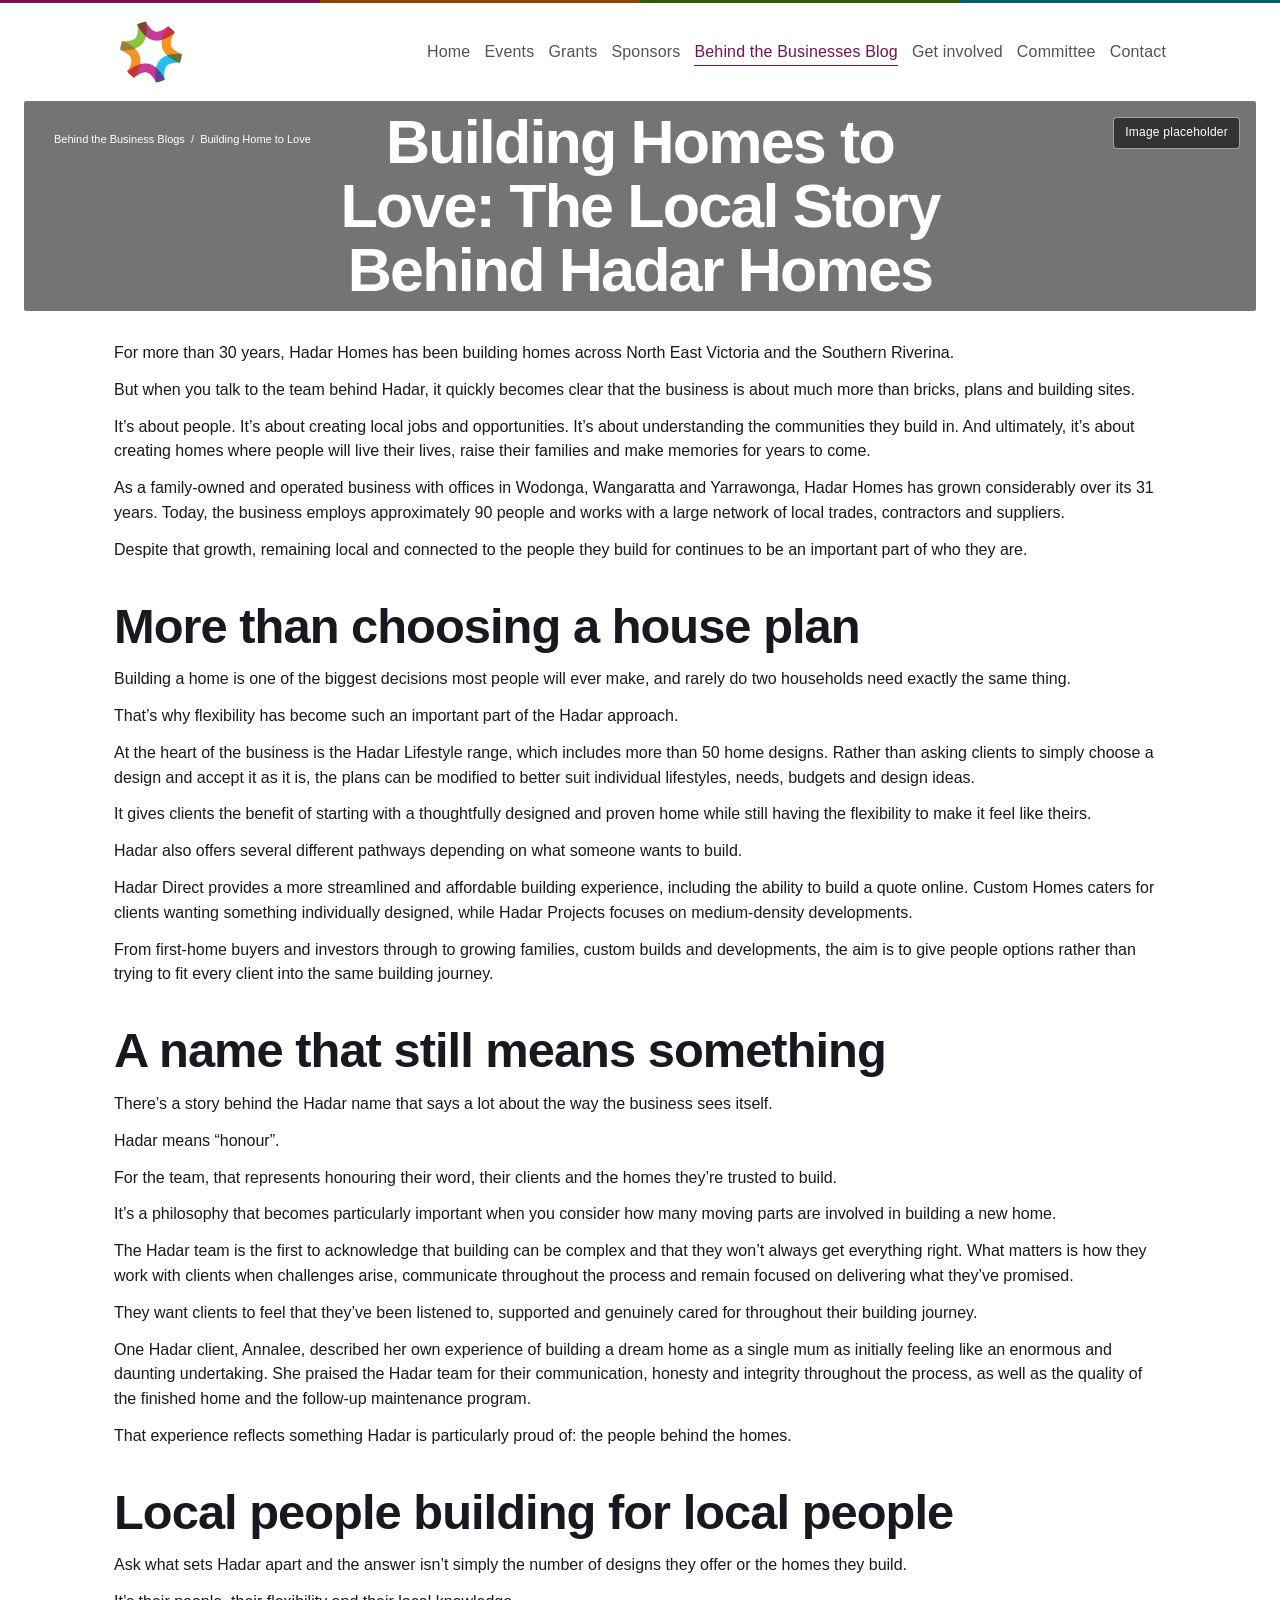
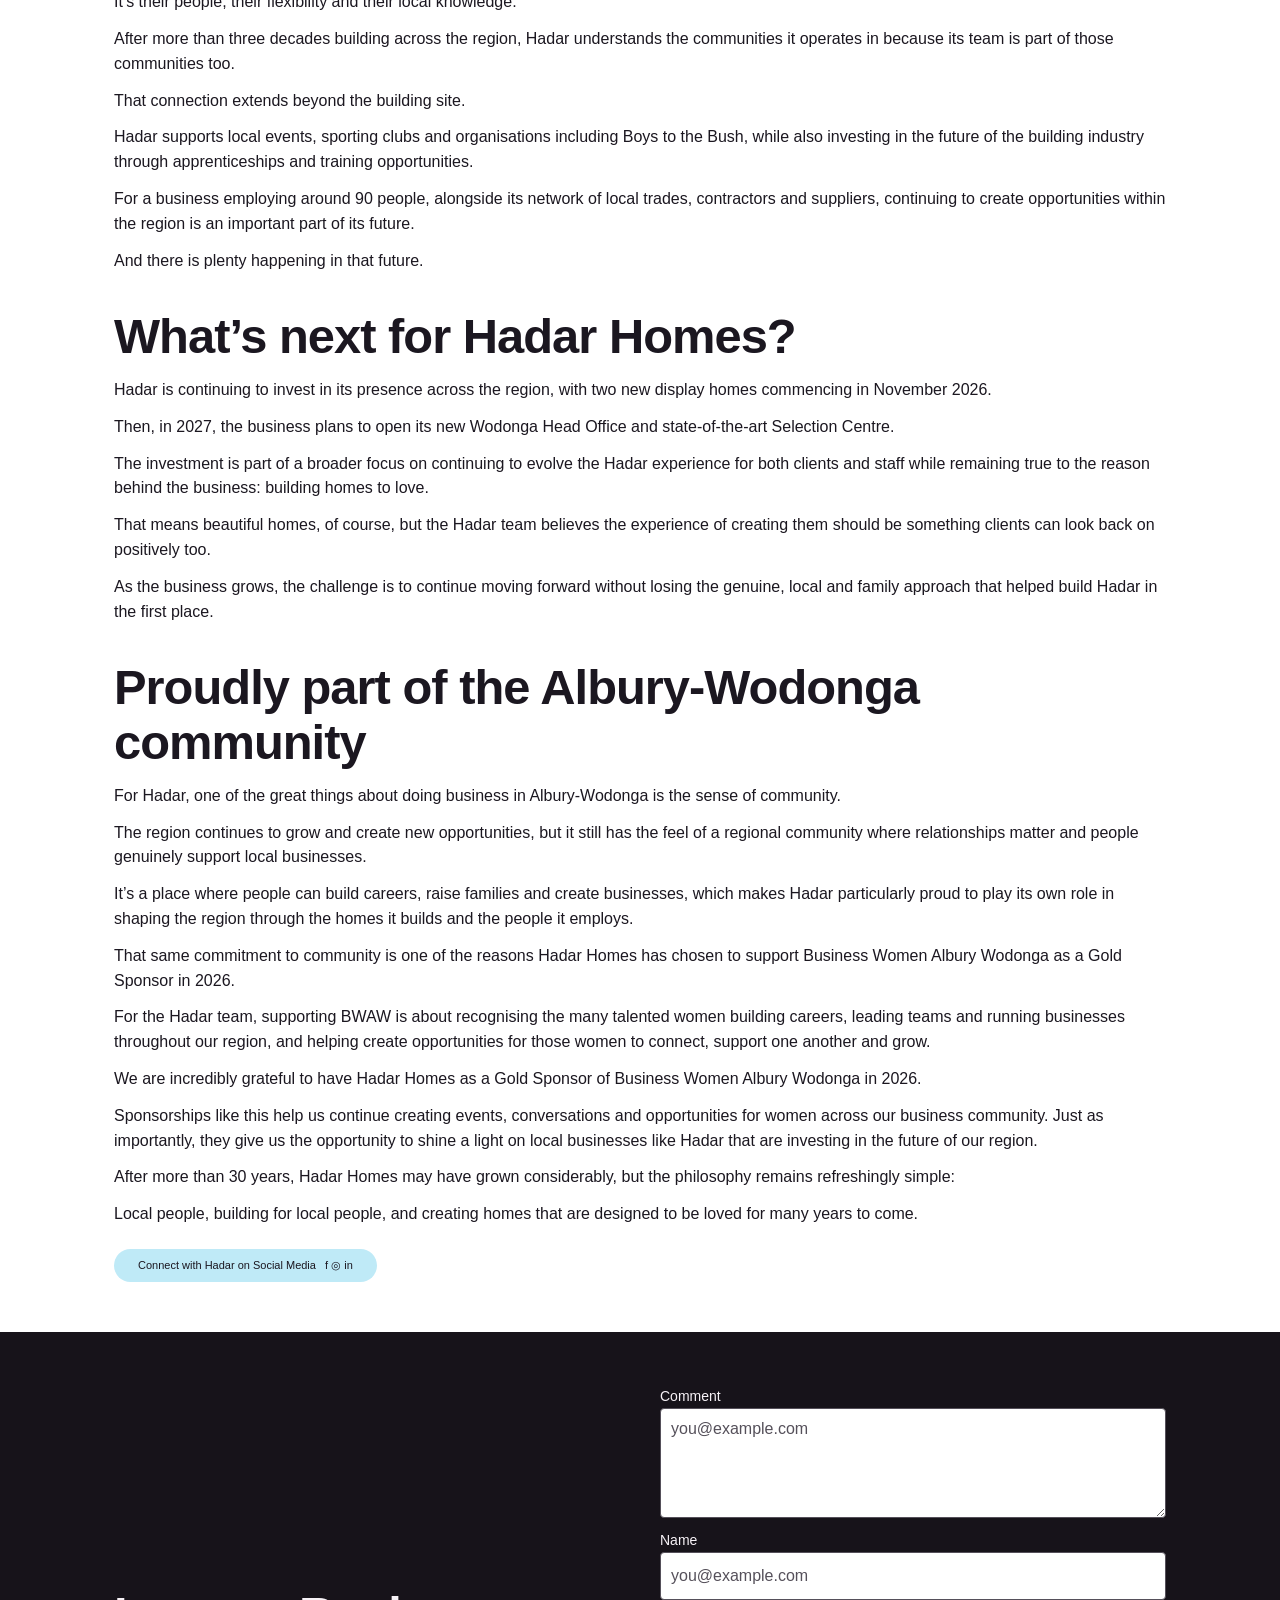
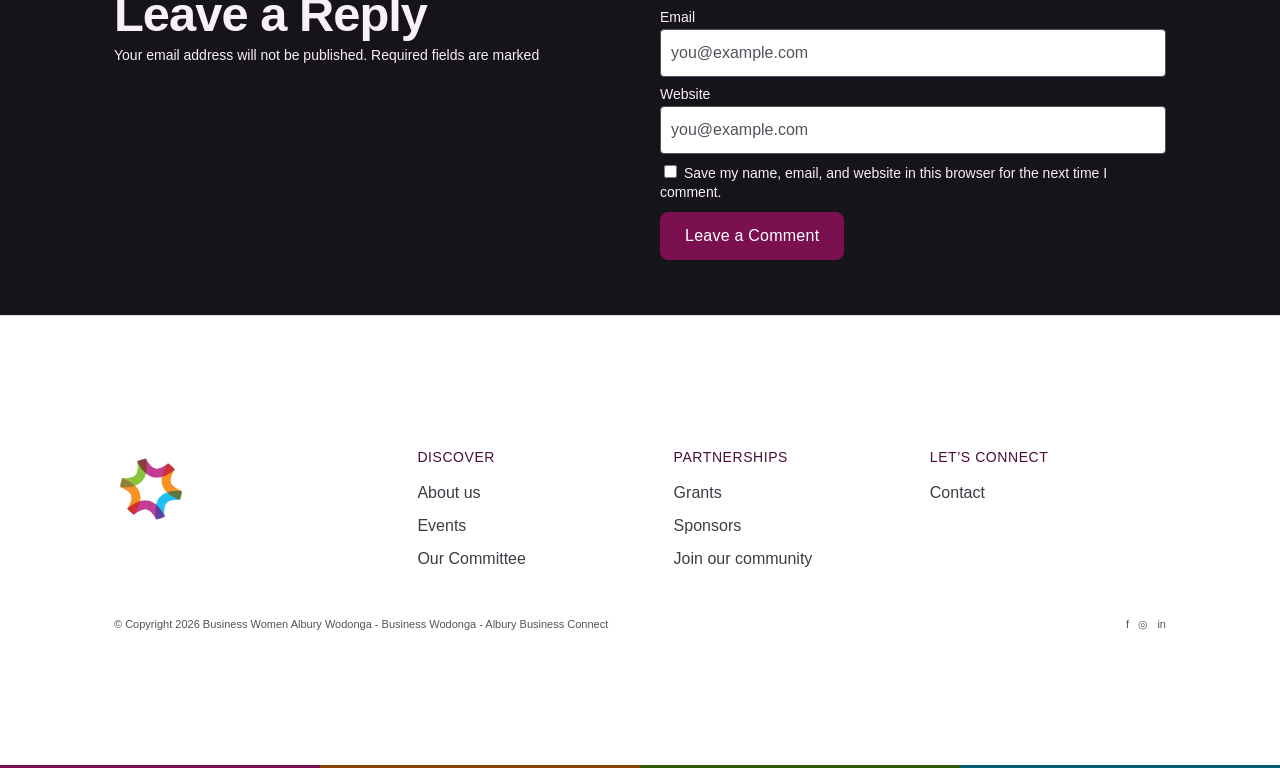
==== blog-post.html @ 41d97a85 "Add files via upload" ====
<!doctype html>
<html lang="en">
  <head>
    <meta charset="utf-8" />
    <meta name="viewport" content="width=device-width, initial-scale=1, viewport-fit=cover" />
    <title>Building Homes to Love: The Local Story Behind Hadar Homes | Business Women Albury Wodonga</title>
    <link rel="icon" href="assets/bwaw-logo.png" />
    <link rel="preconnect" href="https://fonts.googleapis.com" />
    <link rel="stylesheet" href="css/styles.css" />
    <link rel="stylesheet" href="css/pages/blog-post.css" />
    <script src="js/animations.js" defer></script>
    <script src="js/site.js" defer></script>
  </head>
  <body>
    <div class="bar"></div>
    <header>
      <div class="nv">
        <a href="index.html" class="lg"
          ><img
            id="header-logo"
            class="site-logo"
            src="assets/bwaw-logo.png"
            alt="Business Women Albury Wodonga" /></a
        ><button id="bg" aria-label="Menu" aria-expanded="false">☰</button>
        <nav id="nav" aria-label="Main navigation">
          <div class="nav-item">
            <a class="nav-top" href="index.html" data-route="/">Home</a>
            <div class="nav-menu" aria-label="Home sections">
              <a class="nav-submenu" href="index.html#story">Our story</a
              ><a class="nav-submenu" href="index.html#our-purpose">Our purpose</a
              ><a class="nav-submenu" href="index.html#community-partners">Community partners</a
              ><a class="nav-submenu" href="index.html#upcoming-events">Upcoming events</a>
            </div>
          </div>
          <div class="nav-item">
            <a class="nav-top" href="events.html" data-route="/events">Events</a>
            <div class="nav-menu" aria-label="Events sections">
              <a class="nav-submenu" href="events.html#event-feature">Featured event</a
              ><a class="nav-submenu" href="events.html#upcoming-events">Upcoming events</a
              ><a class="nav-submenu" href="events.html#past-events">Past events</a>
            </div>
          </div>
          <div class="nav-item">
            <a class="nav-top" href="grants.html" data-route="/grants">Grants</a>
            <div class="nav-menu" aria-label="Grants sections">
              <a class="nav-submenu" href="grants.html#grant-overview">Grant overview</a
              ><a class="nav-submenu" href="grants.html#gw">2025 grant winners</a
              ><a class="nav-submenu" href="grants.html#gf">Grant finalists</a>
            </div>
          </div>
          <div class="nav-item">
            <a class="nav-top" href="sponsors.html" data-route="/sponsors">Sponsors</a>
            <div class="nav-menu" aria-label="Sponsors sections">
              <a class="nav-submenu" href="sponsors.html#stack">Why become a sponsor</a
              ><a class="nav-submenu" href="sponsors.html#sq">Sponsors 2026</a>
            </div>
          </div>
          <div class="nav-item">
            <a class="nav-top on" href="blog.html" data-route="/blog">Behind the Businesses Blog</a>
            <div class="nav-menu" aria-label="Behind the Businesses Blog sections">
              <a class="nav-submenu" href="blog.html#blog-featured">Featured story</a
              ><a class="nav-submenu" href="blog.html#blog-stories">Explore the stories</a>
            </div>
          </div>
          <div class="nav-item">
            <a class="nav-top" href="get-involved.html" data-route="/involved">Get involved</a>
            <div class="nav-menu" aria-label="Get involved sections">
              <a class="nav-submenu" href="get-involved.html#membership-information">Membership information</a
              ><a class="nav-submenu" href="get-involved.html#join-interest">Join the community</a
              ><a class="nav-submenu" href="get-involved.html#chamber-benefits">Chamber benefits</a>
            </div>
          </div>
          <div class="nav-item">
            <a class="nav-top" href="committee.html" data-route="/committee">Committee</a>
            <div class="nav-menu" aria-label="Committee sections">
              <a class="nav-submenu" href="committee.html#cm">Committee members</a
              ><a class="nav-submenu" href="committee.html#join-committee">Join the committee</a>
            </div>
          </div>
          <div class="nav-item">
            <a class="nav-top" href="contact.html" data-route="/contact">Contact</a>
            <div class="nav-menu" aria-label="Contact sections">
              <a class="nav-submenu" href="contact.html#contact-join">Get in touch</a
              ><a class="nav-submenu" href="contact.html#contact-newsletter">Newsletter</a
              ><a class="nav-submenu" href="contact.html#contact-directory">Contact cards</a>
            </div>
          </div>
        </nav>
      </div>
    </header>
    <main id="m">
      <div class="hero post-hero">
        <div class="post-breadcrumb">
          <a href="blog.html">Behind the Business Blogs</a> &nbsp;/&nbsp; Building Home to Love
        </div>
        <h1 class="post-title">Building Homes to Love: The Local Story Behind Hadar Homes</h1>
      </div>
      <div class="w post post-body">
        <div class="r">
          <p>
            For more than 30 years, Hadar Homes has been building homes across North East Victoria and the
            Southern Riverina.
          </p>
          <p>
            But when you talk to the team behind Hadar, it quickly becomes clear that the business is about
            much more than bricks, plans and building sites.
          </p>
          <p>
            It’s about people. It’s about creating local jobs and opportunities. It’s about understanding the
            communities they build in. And ultimately, it’s about creating homes where people will live their
            lives, raise their families and make memories for years to come.
          </p>
          <p>
            As a family-owned and operated business with offices in Wodonga, Wangaratta and Yarrawonga, Hadar
            Homes has grown considerably over its 31 years. Today, the business employs approximately 90
            people and works with a large network of local trades, contractors and suppliers.
          </p>
          <p>
            Despite that growth, remaining local and connected to the people they build for continues to be an
            important part of who they are.
          </p>
        </div>
        <div class="r">
          <h2>More than choosing a house plan</h2>
          <p>
            Building a home is one of the biggest decisions most people will ever make, and rarely do two
            households need exactly the same thing.
          </p>
          <p>That’s why flexibility has become such an important part of the Hadar approach.</p>
          <p>
            At the heart of the business is the Hadar Lifestyle range, which includes more than 50 home
            designs. Rather than asking clients to simply choose a design and accept it as it is, the plans
            can be modified to better suit individual lifestyles, needs, budgets and design ideas.
          </p>
          <p>
            It gives clients the benefit of starting with a thoughtfully designed and proven home while still
            having the flexibility to make it feel like theirs.
          </p>
          <p>Hadar also offers several different pathways depending on what someone wants to build.</p>
          <p>
            Hadar Direct provides a more streamlined and affordable building experience, including the ability
            to build a quote online. Custom Homes caters for clients wanting something individually designed,
            while Hadar Projects focuses on medium-density developments.
          </p>
          <p>
            From first-home buyers and investors through to growing families, custom builds and developments,
            the aim is to give people options rather than trying to fit every client into the same building
            journey.
          </p>
        </div>
        <div class="r">
          <h2>A name that still means something</h2>
          <p>There’s a story behind the Hadar name that says a lot about the way the business sees itself.</p>
          <p>Hadar means “honour”.</p>
          <p>
            For the team, that represents honouring their word, their clients and the homes they’re trusted to
            build.
          </p>
          <p>
            It’s a philosophy that becomes particularly important when you consider how many moving parts are
            involved in building a new home.
          </p>
          <p>
            The Hadar team is the first to acknowledge that building can be complex and that they won’t always
            get everything right. What matters is how they work with clients when challenges arise,
            communicate throughout the process and remain focused on delivering what they’ve promised.
          </p>
          <p>
            They want clients to feel that they’ve been listened to, supported and genuinely cared for
            throughout their building journey.
          </p>
          <p>
            One Hadar client, Annalee, described her own experience of building a dream home as a single mum
            as initially feeling like an enormous and daunting undertaking. She praised the Hadar team for
            their communication, honesty and integrity throughout the process, as well as the quality of the
            finished home and the follow-up maintenance program.
          </p>
          <p>
            That experience reflects something Hadar is particularly proud of: the people behind the homes.
          </p>
        </div>
        <div class="r">
          <h2>Local people building for local people</h2>
          <p>
            Ask what sets Hadar apart and the answer isn’t simply the number of designs they offer or the
            homes they build.
          </p>
          <p>It’s their people, their flexibility and their local knowledge.</p>
          <p>
            After more than three decades building across the region, Hadar understands the communities it
            operates in because its team is part of those communities too.
          </p>
          <p>That connection extends beyond the building site.</p>
          <p>
            Hadar supports local events, sporting clubs and organisations including Boys to the Bush, while
            also investing in the future of the building industry through apprenticeships and training
            opportunities.
          </p>
          <p>
            For a business employing around 90 people, alongside its network of local trades, contractors and
            suppliers, continuing to create opportunities within the region is an important part of its
            future.
          </p>
          <p>And there is plenty happening in that future.</p>
        </div>
        <div class="r">
          <h2>What’s next for Hadar Homes?</h2>
          <p>
            Hadar is continuing to invest in its presence across the region, with two new display homes
            commencing in November 2026.
          </p>
          <p>
            Then, in 2027, the business plans to open its new Wodonga Head Office and state-of-the-art
            Selection Centre.
          </p>
          <p>
            The investment is part of a broader focus on continuing to evolve the Hadar experience for both
            clients and staff while remaining true to the reason behind the business: building homes to love.
          </p>
          <p>
            That means beautiful homes, of course, but the Hadar team believes the experience of creating them
            should be something clients can look back on positively too.
          </p>
          <p>
            As the business grows, the challenge is to continue moving forward without losing the genuine,
            local and family approach that helped build Hadar in the first place.
          </p>
        </div>
        <div class="r">
          <h2>Proudly part of the Albury-Wodonga community</h2>
          <p>
            For Hadar, one of the great things about doing business in Albury-Wodonga is the sense of
            community.
          </p>
          <p>
            The region continues to grow and create new opportunities, but it still has the feel of a regional
            community where relationships matter and people genuinely support local businesses.
          </p>
          <p>
            It’s a place where people can build careers, raise families and create businesses, which makes
            Hadar particularly proud to play its own role in shaping the region through the homes it builds
            and the people it employs.
          </p>
          <p>
            That same commitment to community is one of the reasons Hadar Homes has chosen to support Business
            Women Albury Wodonga as a Gold Sponsor in 2026.
          </p>
          <p>
            For the Hadar team, supporting BWAW is about recognising the many talented women building careers,
            leading teams and running businesses throughout our region, and helping create opportunities for
            those women to connect, support one another and grow.
          </p>
          <p>
            We are incredibly grateful to have Hadar Homes as a Gold Sponsor of Business Women Albury Wodonga
            in 2026.
          </p>
          <p>
            Sponsorships like this help us continue creating events, conversations and opportunities for women
            across our business community. Just as importantly, they give us the opportunity to shine a light
            on local businesses like Hadar that are investing in the future of our region.
          </p>
          <p>
            After more than 30 years, Hadar Homes may have grown considerably, but the philosophy remains
            refreshingly simple:
          </p>
          <p>
            Local people, building for local people, and creating homes that are designed to be loved for many
            years to come.
          </p>
        </div>
        <span class="soc">Connect with Hadar on Social Media &nbsp; f ◎ in</span>
      </div>
      <section class="ct post-comments">
        <div class="w">
          <div>
            <h2>Leave a Reply</h2>
            <small><b>Your email address will not be published. Required fields are marked</b></small>
          </div>
          <form data-demo-form>
            <div class="f">
              <label>Comment</label><textarea rows="4" placeholder="you@example.com"></textarea>
            </div>
            <div class="f"><label>Name</label><input placeholder="you@example.com" /></div>
            <div class="f"><label>Email</label><input placeholder="you@example.com" /></div>
            <div class="f"><label>Website</label><input placeholder="you@example.com" /></div>
            <div class="f">
              <label class="remember-label"
                ><input class="remember-check" type="checkbox" /> Save my name, email, and website in this
                browser for the next time I comment.</label
              >
            </div>
            <div class="f"><button class="btn">Leave a Comment</button></div>
          </form>
        </div>
      </section>
    </main>
    <div id="ft">
      <footer>
        <div class="w">
          <div class="fg">
            <a href="index.html"
              ><span class="lg"
                ><img
                  class="site-logo"
                  src="assets/bwaw-logo.png"
                  alt="Business Women Albury Wodonga" /></span
            ></a>
            <div>
              <h4 class="gn">Discover</h4>
              <a href="index.html">About us</a><a href="events.html">Events</a
              ><a href="committee.html">Our Committee</a>
            </div>
            <div>
              <h4 class="or">Partnerships</h4>
              <a href="grants.html">Grants</a><a href="sponsors.html">Sponsors</a
              ><a href="get-involved.html">Join our community</a>
            </div>
            <div>
              <h4 class="cy">Let’s connect</h4>
              <a href="contact.html">Contact</a>
            </div>
          </div>
          <div class="cp">
            <span
              >© Copyright 2026 Business Women Albury Wodonga - Business Wodonga - Albury Business
              Connect</span
            ><span>f &nbsp; ◎ &nbsp; in</span>
          </div>
        </div>
      </footer>
      <div class="bar"></div>
    </div>
  </body>
</html>
---- css/styles.css ----
/* Business Women Albury Wodonga — shared styles for every page.
   Page-only layout rules are in css/pages/<page>.css. */

:root {
  color-scheme: light;
  box-sizing: border-box;
  --pk: #c43d96;
  --or: #f7941d;
  --gr: #8dc63f;
  --cy: #00b5e2;
  --pl: #7a1050;
  --tl: #00718f;
  --dk: #4a4a4f;
  --tx: #333;
  --mu: #777;
  --bg: #f8f8fa;
  padding-top: env(safe-area-inset-top, 0);
  padding-bottom: env(safe-area-inset-bottom, 0);
}

*,
*:before,
*:after {
  box-sizing: inherit;
}

html {
  scroll-behavior: smooth;
  scroll-padding-top: env(safe-area-inset-top, 0);
}

body {
  margin: 0;
  background: #fff;
  color: var(--tx);
  font:
    400 16px/1.55 Gotham,
    -apple-system,
    BlinkMacSystemFont,
    "Segoe UI",
    Roboto,
    sans-serif;
  overflow-x: hidden;
}

a {
  color: inherit;
  text-decoration: none;
}

h1,
h2,
h3,
p {
  margin: 0;
}

.bar {
  height: 3px;
  background: linear-gradient(90deg, var(--pk) 25%, var(--or) 25% 50%, var(--gr) 50% 75%, var(--cy) 75%);
}

header {
  position: sticky;
  top: env(safe-area-inset-top, 0);
  z-index: 20;
  background: #fff;
  transition: box-shadow 0.3s;
}

header.sc {
  box-shadow: 0 4px 18px #0001;
}

.nv {
  max-width: 1100px;
  margin: auto;
  display: flex;
  align-items: center;
  justify-content: space-between;
  padding: 12px 24px;
  gap: 16px;
}

.lg {
  display: flex;
  align-items: center;
  gap: 6px;
  line-height: 1;
  transition: transform 0.3s;
}

.lg:hover {
  transform: scale(1.04);
}

.lg small {
  color: var(--or);
  font-size: 11px;
  display: block;
}

.lg b {
  color: var(--pk);
  font-size: 20px;
  font-weight: 700;
  display: block;
  letter-spacing: -0.5px;
}

nav {
  display: flex;
  gap: 15px;
  font-size: 11px;
  color: var(--mu);
}

nav a {
  position: relative;
  padding: 4px 0;
  transition: color 0.25s;
}

nav a:after {
  content: "";
  position: absolute;
  left: 0;
  bottom: 0;
  height: 1px;
  width: 100%;
  background: var(--pk);
  transform: scaleX(0);
  transform-origin: left;
  transition: transform 0.3s;
}

nav a:hover,
nav a.on {
  color: var(--pk);
}

nav a:hover:after,
nav a.on:after {
  transform: scaleX(1);
}

.btn {
  display: inline-block;
  background: var(--pk);
  color: #fff;
  border: 0;
  padding: 10px 20px;
  border-radius: 3px;
  font:
    400 12px Gotham,
    sans-serif;
  cursor: pointer;
  position: relative;
  overflow: hidden;
  transition:
    transform 0.25s,
    box-shadow 0.25s,
    background 0.25s;
}

.btn:hover {
  transform: translateY(-2px);
  box-shadow: 0 8px 18px #c43d9644;
  background: #d247a5;
}

.btn:active {
  transform: none;
}

.btn.ol {
  background: #fff;
  color: var(--pk);
  border: 1px solid var(--pk);
}

.btn.so {
  background: #ddd;
  color: #555;
  pointer-events: none;
}

#bg {
  display: none;
  background: none;
  border: 0;
  font-size: 24px;
  color: var(--pk);
  cursor: pointer;
}

main {
  min-height: 70vh;
  transition:
    opacity 0.3s,
    transform 0.3s;
}

main.out {
  opacity: 0;
  transform: translateY(12px);
}

.w {
  max-width: 1100px;
  margin: auto;
  padding: 0 24px;
}

.sec {
  padding: 60px 0;
}

.g {
  background: var(--bg);
}

h1.t {
  font-size: clamp(28px, 4.5vw, 40px);
  font-weight: 500;
  color: var(--pk);
  text-align: center;
  line-height: 1.2;
  padding: 50px 0 30px;
}

h2 {
  font-weight: 500;
  font-size: clamp(22px, 3vw, 30px);
  line-height: 1.25;
}

.pk {
  color: var(--pk);
}

.or {
  color: var(--or);
}

.gn {
  color: var(--gr);
}

.cy {
  color: var(--cy);
}

.tl {
  color: var(--tl);
}

.hero {
  background: #747474;
  background-size: auto;
  animation: none;
  color: #fff;
  display: flex;
  align-items: flex-end;
  justify-content: center;
  text-align: center;
  min-height: 240px;
  padding: 30px;
  margin: 0 24px;
  border-radius: 2px;
}

.hero h1 {
  font-size: clamp(26px, 4vw, 34px);
  font-weight: 500;
}

.hero.big {
  min-height: 440px;
  margin: 0;
  justify-content: flex-start;
  text-align: left;
  align-items: flex-end;
}

.hero.big .w {
  width: 100%;
  padding-bottom: 30px;
}

.hero.big h1 {
  font-size: clamp(34px, 6vw, 54px);
  line-height: 1.15;
}

.hero.big p {
  margin: 12px 0 18px;
  max-width: 480px;
}

.fs {
  display: flex;
  flex-direction: column;
  min-height: calc(100vh - 68px);
  min-height: calc(100svh - 68px - env(safe-area-inset-top, 0px) - env(safe-area-inset-bottom, 0px));
}

.fs .hero.big {
  flex: 1;
  min-height: 420px;
}

.tr {
  display: inline-block;
  opacity: 0;
  animation: trin 0.9s cubic-bezier(0.2, 0.7, 0.2, 1) forwards;
  transition: transform 0.3s;
}

.tr:nth-child(1) {
  animation-delay: 0.3s;
}

.tr:nth-child(2) {
  animation-delay: 0.55s;
}

.tr:nth-child(3) {
  animation-delay: 0.8s;
}

.tr:nth-child(4) {
  animation-delay: 1.05s;
}

.tr:nth-child(5) {
  animation-delay: 1.3s;
}

b.tr:hover {
  transform: scale(1.1);
}

@keyframes trin {
  from {
    opacity: 0;
    transform: translateY(14px);
  }

  to {
    opacity: 0.9;
    transform: none;
  }
}

.r {
  opacity: 0;
  transform: translateY(26px);
  transition:
    opacity 0.7s cubic-bezier(0.2, 0.7, 0.2, 1),
    transform 0.7s cubic-bezier(0.2, 0.7, 0.2, 1);
}

.r.in {
  opacity: 1;
  transform: none;
}

.cards {
  display: grid;
  grid-template-columns: repeat(auto-fit, minmax(240px, 1fr));
  gap: 34px;
}

.ph {
  background: #333237;
  aspect-ratio: 1/1;
  transition:
    transform 0.5s,
    filter 0.4s;
  margin-bottom: 14px;
}

.mem:hover .ph {
  transform: scale(1.03);
  filter: brightness(1.2);
}

.mem {
  overflow: hidden;
}

.pw {
  position: relative;
  overflow: hidden;
  margin-bottom: 14px;
}

.pw .ph {
  margin: 0;
}

.ov {
  position: absolute;
  inset: 0;
  background: rgba(122, 16, 80, 0.93);
  color: #fff;
  padding: 20px;
  display: flex;
  flex-direction: column;
  justify-content: center;
  gap: 10px;
  opacity: 0;
  transform: translateY(24px);
  transition:
    opacity 0.4s,
    transform 0.45s cubic-bezier(0.2, 0.7, 0.2, 1);
  pointer-events: none;
}

.ov p {
  font-size: 11.5px;
  line-height: 1.55;
}

.ov a {
  font-size: 12px;
  font-weight: 500;
  color: #fff;
  border-bottom: 1px solid var(--or);
  align-self: flex-start;
  padding-bottom: 2px;
  transition:
    color 0.25s,
    letter-spacing 0.25s;
}

.ov a:hover {
  color: var(--or);
  letter-spacing: 0.5px;
}

.mem:hover .ov,
.mem:focus-within .ov,
.mem:active .ov {
  opacity: 1;
  transform: none;
  pointer-events: auto;
}

.mem:hover .ph {
  filter: none;
}

.mem h3 {
  color: var(--pk);
  font-weight: 400;
  font-size: 16px;
  padding: 0 14px;
}

.mem small {
  display: block;
  padding: 0 14px;
  color: var(--pl);
  font-weight: 700;
  font-size: 11px;
  letter-spacing: 1px;
  text-transform: uppercase;
}

.two {
  display: grid;
  grid-template-columns: 1fr 1fr;
  gap: 40px;
  align-items: center;
}

.box {
  background: var(--bg);
  padding: 34px;
  border-radius: 12px;
}

.box > b {
  font-weight: 700;
  font-size: 13px;
  line-height: 1.5;
  display: block;
  margin-bottom: 12px;
}

.ck {
  list-style: none;
  padding: 0;
  margin: 14px 0;
  color: #4b6b12;
}

.ck li {
  padding: 6px 0 6px 26px;
  position: relative;
  transition: transform 0.3s;
}

.ck li:hover {
  transform: translateX(5px);
}

.ck li:before {
  content: "✓";
  position: absolute;
  left: 0;
  color: #4b6b12;
}

.ar {
  list-style: none;
  padding: 0;
  margin: 8px 0;
}

.ar li {
  padding: 3px 0 3px 22px;
  position: relative;
  font-size: 12px;
}

.ar li:before {
  content: "→";
  position: absolute;
  left: 0;
}

.ct {
  background: var(--dk);
  color: #fff;
  padding: 55px 0;
}

.ct .w {
  display: grid;
  grid-template-columns: 1fr 1fr;
  gap: 40px;
  align-items: center;
}

.ct small {
  font-size: 11px;
  display: block;
}

.ct h2 {
  font-size: clamp(26px, 4vw, 36px);
  margin: 6px 0 4px;
}

form {
  display: grid;
  grid-template-columns: 1fr 1fr;
  gap: 8px 14px;
  font-size: 11px;
}

form .f {
  grid-column: 1/-1;
}

label {
  display: block;
  margin-bottom: 3px;
}

input,
textarea {
  width: 100%;
  padding: 9px 10px;
  border: 1px solid #ccc;
  border-radius: 4px;
  font:
    400 14px Gotham,
    -apple-system,
    BlinkMacSystemFont,
    "Segoe UI",
    Roboto,
    sans-serif;
  transition:
    border-color 0.25s,
    box-shadow 0.25s;
}

input:focus,
textarea:focus {
  outline: 0;
  border-color: var(--pk);
  box-shadow: 0 0 0 3px #c43d9633;
}

footer {
  padding: 50px 0 20px;
}

.fg {
  display: grid;
  grid-template-columns: 1.2fr 1fr 1fr 1fr;
  gap: 20px;
}

.fg h4 {
  margin: 0 0 10px;
  font-size: 10px;
  font-weight: 500;
  text-transform: uppercase;
}

.fg a {
  display: block;
  color: var(--mu);
  padding: 4px 0;
  transition:
    color 0.2s,
    transform 0.2s;
}

.fg a:hover {
  color: var(--pk);
  transform: translateX(4px);
}

.cp {
  display: flex;
  justify-content: space-between;
  font-size: 11px;
  color: var(--mu);
  margin-top: 40px;
  gap: 10px;
}

.star {
  display: inline-block;
  width: 70px;
  height: 70px;
  background: conic-gradient(var(--pk) 0 25%, var(--or) 0 50%, var(--cy) 0 75%, var(--gr) 0);
  clip-path: polygon(
    50% 0,
    62% 25%,
    93% 15%,
    75% 40%,
    100% 60%,
    70% 68%,
    75% 100%,
    50% 80%,
    25% 100%,
    30% 68%,
    0 60%,
    25% 40%,
    7% 15%,
    38% 25%
  );
  animation: spin 18s linear infinite;
}

@keyframes spin {
  to {
    transform: rotate(360deg);
  }
}

.tag {
  display: inline-block;
  background: #e4f2cf;
  color: #4b6b12;
  font-size: 10px;
  font-weight: 500;
  padding: 2px 10px;
  border-radius: 20px;
  text-transform: uppercase;
}

.ev {
  display: grid;
  grid-template-columns: 300px 1fr;
  gap: 40px;
  padding: 30px 0;
  align-items: center;
}

.ev + .ev {
  border-top: 1px solid #e4e4e4;
}

.ev img,
.ev .im {
  width: 100%;
  aspect-ratio: 1/1;
  border-radius: 3px;
  transition: transform 0.5s;
}

.ev:hover .im {
  transform: scale(1.03);
}

.ev h2 {
  color: var(--pk);
  margin: 6px 0;
}

.ev p {
  font-size: 11.5px;
  color: #666;
  margin: 8px 0;
}

.im {
  display: flex;
  align-items: flex-end;
  padding: 14px;
  color: #fff;
  font-weight: 700;
  font-size: 22px;
  line-height: 1.1;
}

.al {
  background: #fde4c8;
  border-left: 4px solid var(--or);
  border-radius: 3px;
  padding: 14px 18px;
  margin-bottom: 16px;
  transition:
    transform 0.3s,
    box-shadow 0.3s;
}

.al:hover {
  transform: translateX(6px);
  box-shadow: 0 6px 16px #0001;
}

.al b {
  font-weight: 500;
  font-size: 15px;
  display: block;
}

.al small {
  font-size: 10.5px;
  color: #555;
}

.pe {
  display: grid;
  grid-template-columns: repeat(auto-fit, minmax(220px, 1fr));
  gap: 18px;
}

.pc {
  border-radius: 8px;
  aspect-ratio: 1.3;
  padding: 14px;
  color: #fff;
  display: flex;
  flex-direction: column;
  justify-content: flex-end;
  min-height: 200px;
}

.pc span {
  background: #fff;
  color: var(--pk);
  font-size: 10px;
  padding: 2px 10px;
  border-radius: 20px;
  align-self: flex-start;
  margin-bottom: 6px;
}

.pc b {
  font-weight: 500;
}

.sp {
  text-align: center;
  padding: 30px 0;
  border-bottom: 1px solid #ddd;
}

.sp h2 {
  color: var(--tl);
  font-size: 22px;
  margin-bottom: 24px;
}

.lo {
  display: flex;
  flex-wrap: wrap;
  gap: 24px 50px;
  justify-content: center;
  align-items: center;
}

.lo span {
  font-size: 20px;
  font-weight: 500;
  color: #222;
  opacity: 0.85;
  transition:
    transform 0.3s,
    opacity 0.3s;
}

.lo span:hover {
  transform: scale(1.1);
  opacity: 1;
}

.bl {
  display: grid;
  grid-template-columns: repeat(auto-fit, minmax(250px, 1fr));
  gap: 34px;
}

.bc {
  cursor: pointer;
}

.bc .im {
  aspect-ratio: 1;
  border-radius: 2px;
  transition: transform 0.5s;
}

.bc:hover .im {
  transform: scale(1.03);
}

.bc h3 {
  font-size: 17px;
  font-weight: 500;
  margin: 14px 0 8px;
  line-height: 1.3;
  transition: color 0.25s;
}

.bc:hover h3 {
  color: var(--pk);
}

.bc p {
  font-size: 13px;
}

.bc small {
  color: var(--mu);
}

.post h2 {
  font-size: 20px;
  margin: 36px 0 14px;
}

.post p {
  margin-bottom: 14px;
  font-size: 12.5px;
}

.soc {
  display: inline-block;
  background: #bfeaf7;
  border-radius: 20px;
  padding: 8px 24px;
  font-size: 11px;
  margin-top: 10px;
}

.cc {
  display: grid;
  grid-template-columns: 1fr 1fr;
  gap: 34px;
  padding: 40px 0 80px;
}

.ctc {
  display: grid;
  grid-template-columns: 1fr 1fr;
  gap: 16px;
}

.ctc > div {
  padding: 16px 18px;
  border-radius: 6px;
  transition: transform 0.3s;
}

.ctc > div:hover {
  transform: translateY(-4px);
}

.ctc h3 {
  font-weight: 500;
  font-size: 18px;
}

.ctc b {
  font-size: 12px;
  display: block;
}

.ctc small {
  font-size: 12px;
  opacity: 0.7;
}

.gy {
  background: #eaeaea;
  padding: 18px 20px;
  border-radius: 6px;
  margin-top: 16px;
  grid-column: 1/-1;
}

.gy h3 {
  font-size: 22px;
  font-weight: 400;
}

.gy small {
  display: block;
  color: var(--mu);
  font-size: 12.5px;
  padding: 3px 0;
}

.story {
  height: 440vh;
  position: relative;
}

.sk {
  position: sticky;
  top: 64px;
  height: calc(100vh - 64px);
  display: flex;
  align-items: center;
}

.sk .w {
  width: 100%;
}

.sgs {
  position: relative;
  height: min(520px, 70vh);
}

.sg {
  position: absolute;
  left: 0;
  right: 0;
  top: 50%;
  opacity: 0;
  will-change: transform, opacity;
}

.sg:first-child {
  opacity: 1;
}

@media (max-width: 800px) {
  .sk .two {
    gap: 10px;
  }

  .sk .two > div:last-child {
    order: -1;
  }

  .sgs {
    height: 62vh;
  }

  .sg h2 {
    font-size: 19px !important;
  }

  .sg p,
  .sg li {
    font-size: 12px !important;
  }

  #sst {
    width: 100px !important;
    height: 100px !important;
  }
}

@media (prefers-reduced-motion: reduce) {
  .tr {
    opacity: 0.9 !important;
  }

  .story {
    height: auto;
  }

  .sk {
    position: static;
    height: auto;
    padding: 50px 0;
  }

  .sgs {
    height: auto;
  }

  .sg {
    position: static;
    opacity: 1 !important;
    transform: none !important;
    margin-bottom: 34px;
  }
}

.imgs {
  position: relative;
  aspect-ratio: 4/5;
  max-height: 62vh;
  width: 100%;
  max-width: 380px;
  justify-self: center;
}

.imgs {
  align-self: center;
}

.si {
  position: absolute;
  inset: 0;
  border-radius: 14px;
  box-shadow:
    0 22px 50px #0003,
    0 2px 6px #0002;
  opacity: 0;
  will-change: transform, opacity;
  overflow: hidden;
  transform-origin: 50% 100%;
  background: linear-gradient(155deg, #3a3a40, #55555c);
}

.si:nth-child(2) {
  background: linear-gradient(155deg, #4a2a44, #7a4a6e);
}

.si:nth-child(3) {
  background: linear-gradient(155deg, #27424c, #4d7480);
}

.si:after {
  content: "";
  position: absolute;
  inset: 14px;
  border: 1px solid #ffffff3a;
  border-radius: 8px;
}

.si:before {
  content: "";
  position: absolute;
  left: 0;
  right: 0;
  bottom: 0;
  height: 5px;
  background: linear-gradient(90deg, var(--pk) 25%, var(--or) 25% 50%, var(--gr) 50% 75%, var(--cy) 75%);
}

@media (max-width: 800px) {
  .imgs {
    max-height: 30vh;
    aspect-ratio: 16/9;
  }
}

@media (prefers-reduced-motion: reduce) {
  .imgs {
    aspect-ratio: auto;
    max-height: none;
  }

  .si {
    position: static;
    opacity: 1 !important;
    transform: none !important;
    margin-bottom: 12px;
    aspect-ratio: 4/3;
  }
}

#sq .tps {
  position: relative;
  flex: 1;
}

#sq .tp {
  position: absolute;
  inset: 0;
  display: flex;
  flex-direction: column;
  justify-content: center;
  align-items: center;
  gap: clamp(16px, 4vh, 40px);
  visibility: hidden;
}

#sq .tp h2 {
  font-size: 13px;
  letter-spacing: 3px;
  text-transform: uppercase;
  color: var(--pk);
  font-weight: 700;
}

.sqt {
  font-size: clamp(30px, 4.4vw, 46px);
  font-weight: 700;
  line-height: 1.1;
}

.sqp {
  font-size: 12.5px;
  line-height: 1.7;
  max-width: 640px;
  margin: 10px auto 0;
  color: #555;
}

#sq .tp {
  will-change: transform, opacity;
}

.lgs {
  display: grid;
  width: 100%;
  gap: clamp(24px, 6vh, 70px) 30px;
  align-items: center;
  justify-items: center;
}

.l2 {
  font-size: clamp(18px, 2.6vw, 28px);
  font-weight: 500;
  color: #222;
  display: flex;
  flex-direction: column;
  align-items: center;
  gap: 8px;
  text-align: center;
}

@media (max-width: 800px) {
  .lgs {
    grid-template-columns: repeat(2, 1fr) !important;
  }

  .l2 {
    font-size: 15px !important;
  }

  .sqp {
    display: none;
  }
}

@media (prefers-reduced-motion: reduce) {
  #sq {
    height: auto !important;
  }

  #sq .tps {
    position: static;
  }

  #sq .tp {
    position: static;
    visibility: visible;
    margin-bottom: 40px;
  }

  .l2 {
    opacity: 1 !important;
    transform: none !important;
  }
}

.fs2 {
  display: flex;
  flex-direction: column;
  min-height: calc(100vh - 68px);
  min-height: calc(100svh - 68px - env(safe-area-inset-top, 0px) - env(safe-area-inset-bottom, 0px));
}

.fs2 .hero {
  flex: 0 0 34%;
  min-height: 220px;
  margin: 0 24px;
}

.gi {
  flex: 1;
  display: flex;
  flex-direction: column;
  justify-content: center;
  width: 100%;
  max-width: 960px;
  margin: 0 auto;
  padding: 36px 24px;
}

.gi .r {
  opacity: 1;
  transform: none;
  transition: none;
}

.gi h2 {
  font-size: clamp(23px, 3.2vw, 32px) !important;
  line-height: 1.3;
  font-weight: 500;
  margin-bottom: 20px !important;
}

.gi .tl {
  font-size: 14px !important;
  margin-bottom: 12px !important;
}

.gi .ar li {
  font-size: 14px;
  line-height: 1.7;
  padding: 6px 0 6px 24px;
}

.gi > p {
  font-size: 14px !important;
}

.gi * {
  animation: cin 1.6s ease both;
  transition: color 0.3s;
}

.gi h2 {
  animation-delay: 0.1s;
}

.gi h2 * {
  animation-delay: 0.5s;
}

.gi .tl {
  animation-delay: 0.9s;
}

.gi .ar li:nth-child(1) {
  animation-delay: 1.2s;
}

.gi .ar li:nth-child(2) {
  animation-delay: 1.5s;
}

.gi > p {
  animation-delay: 1.8s;
}

@keyframes cin {
  from {
    color: #ffffff30;
  }
}

.gi .ar li:hover {
  color: var(--pk);
}

.gi .btn {
  animation: none;
  padding: 12px 26px;
}

.gi div {
  animation: none;
}

@media (max-width: 800px) {
  .fs2 .hero {
    flex-basis: auto;
    margin: 0 12px;
  }

  .gi {
    padding: 28px 18px;
  }
}

.gh {
  text-align: center;
}

.gh h2 {
  font-size: clamp(22px, 3vw, 30px);
  font-weight: 700;
  color: #222;
}

.gh p {
  font-size: 11px;
  color: var(--mu);
  margin-top: 4px;
}

.gv {
  flex: 1;
  overflow: hidden;
  position: relative;
}

.gt {
  display: flex;
  height: 100%;
  width: 300%;
  will-change: transform;
}

.gp {
  width: 33.3333%;
  height: 100%;
  display: grid;
  grid-template-columns: 1fr 1fr;
  gap: 56px;
  align-items: center;
  padding: 10px 24px;
}

.gimg {
  aspect-ratio: 4/3;
  margin: 0 !important;
  background: #666;
  border-radius: 8px;
  box-shadow: 0 20px 44px #0003;
  border-bottom: 6px solid var(--ac);
  will-change: transform;
}

.gx {
  will-change: transform, opacity;
}

.gl {
  font-size: 12px;
  font-weight: 700;
  letter-spacing: 3px;
  text-transform: uppercase;
  color: var(--ac);
}

.gx h3 {
  font-size: clamp(26px, 3.6vw, 40px);
  font-weight: 700;
  line-height: 1.15;
  color: #1f1f24;
  margin: 10px 0 16px;
}

.g1 {
  font-size: 14px;
  line-height: 1.75;
  color: #444;
  margin-bottom: 12px;
}

.g2 {
  font-size: 12.5px;
  line-height: 1.7;
  color: var(--ac);
  font-weight: 500;
}

@media (max-width: 800px) {
  .gp {
    grid-template-columns: 1fr;
    gap: 14px;
    align-content: center;
  }

  .gimg {
    aspect-ratio: 16/9;
    max-height: 26vh;
  }

  .gx h3 {
    font-size: 22px;
    margin: 6px 0 8px;
  }

  .g1 {
    font-size: 12px;
    margin-bottom: 8px;
  }

  .g2 {
    font-size: 11px;
  }

  .gh p {
    display: none;
  }
}

@media (prefers-reduced-motion: reduce) {
  #gw {
    height: auto !important;
  }

  #gw .gv {
    overflow: visible;
  }

  .gt {
    width: 100%;
    flex-direction: column;
    transform: none !important;
  }

  .gp {
    width: 100%;
    height: auto;
    margin-bottom: 40px;
  }

  .gx,
  .gimg {
    opacity: 1 !important;
    transform: none !important;
  }
}

.fv {
  flex: 1;
  position: relative;
}

.fc {
  position: absolute;
  inset: 0;
  display: grid;
  grid-template-columns: 1fr 1fr;
  gap: 56px;
  align-items: center;
  padding: 10px 24px;
  opacity: 0;
  will-change: transform, opacity;
}

.fc:first-child {
  opacity: 1;
}

.fx h3 {
  font-size: clamp(28px, 4vw, 46px);
  font-weight: 700;
  line-height: 1.15;
  color: var(--ac);
  margin-bottom: 16px;
}

.fx p {
  font-size: 14px;
  line-height: 1.85;
  color: #444;
}

@media (max-width: 800px) {
  .fc {
    grid-template-columns: 1fr;
    gap: 14px;
    align-content: center;
  }

  .fc .gimg {
    order: -1;
  }

  .fx h3 {
    font-size: 24px;
    margin-bottom: 8px;
  }

  .fx p {
    font-size: 12px;
    line-height: 1.7;
  }
}

@media (prefers-reduced-motion: reduce) {
  #gf {
    height: auto !important;
  }

  .fc {
    position: static;
    opacity: 1 !important;
    transform: none !important;
    margin-bottom: 40px;
  }
}

.eh {
  background: linear-gradient(120deg, #7a1050, #c43d96 62%, #f7941d);
  color: #fff;
  min-height: calc(100vh - 68px);
  min-height: calc(100svh - 68px - env(safe-area-inset-top, 0px));
  display: flex;
  align-items: center;
}

.eh .w {
  display: grid;
  grid-template-columns: 1.15fr 0.85fr;
  gap: 50px;
  align-items: center;
  padding-top: 40px;
  padding-bottom: 40px;
}

.eh h1 {
  font-size: clamp(34px, 5.5vw, 64px);
  font-weight: 700;
  line-height: 1.08;
  margin: 12px 0 10px;
}

.eh p {
  font-size: 14px;
  line-height: 1.8;
  opacity: 0.94;
  margin-bottom: 10px;
  max-width: 560px;
}

.eh .tag {
  background: #fff;
  color: var(--pk);
}

.eimg {
  aspect-ratio: 4/5;
  max-height: 68vh;
  width: 100%;
  background: linear-gradient(160deg, #ffffff33, #ffffff12);
  border: 1px solid #fff5;
  border-radius: 12px;
  box-shadow: 0 30px 60px #0004;
  animation: flt 6s ease-in-out infinite;
}

@keyframes flt {
  50% {
    transform: translateY(-12px);
  }
}

.nt {
  font-size: clamp(19px, 2.5vw, 28px);
  font-weight: 500;
  line-height: 1.55;
  color: #222;
}

.nt b {
  font-weight: 700;
}

.sg .al {
  margin: 0;
  padding: 30px 34px;
}

.sg .al b {
  font-size: clamp(18px, 2.2vw, 24px);
  line-height: 1.35;
  margin-bottom: 8px;
}

.sg .al small {
  font-size: 14px;
  line-height: 1.7;
  display: block;
}

.fs3 {
  min-height: calc(100vh - 68px);
  min-height: calc(100svh - 68px);
  display: flex;
  flex-direction: column;
  justify-content: center;
  padding-top: 30px;
  padding-bottom: 30px;
}

.up {
  position: relative;
  scroll-margin-top: 64px;
}

.nx {
  position: absolute;
  top: 0;
  bottom: 0;
  left: 50%;
  width: 100vw;
  margin-left: -50vw;
  background: #000;
  z-index: 5;
  clip-path: inset(100% 0 0 0);
  visibility: hidden;
  transition:
    clip-path 0.9s cubic-bezier(0.7, 0, 0.2, 1),
    visibility 0s 0.9s;
  display: flex;
  justify-content: center;
  align-items: flex-start;
  padding: 12vh 24px 40px;
}

.nx.open {
  clip-path: inset(0);
  visibility: visible;
  transition: clip-path 0.9s cubic-bezier(0.7, 0, 0.2, 1);
}

.nxw {
  width: 100%;
  max-width: 900px;
}

.nx .x {
  position: absolute;
  top: 22px;
  right: 28px;
  background: none;
  border: 1px solid #444;
  color: #fff;
  width: 40px;
  height: 40px;
  border-radius: 50%;
  cursor: pointer;
  font-size: 14px;
  transition:
    transform 0.3s,
    border-color 0.3s;
}

.nx .x:hover {
  transform: rotate(90deg);
  border-color: #fff;
}

.nxi {
  display: flex;
  align-items: baseline;
  gap: 28px;
  padding: 22px 0;
  border-bottom: 1px solid #262626;
  opacity: 0;
  transform: translateY(50px);
  transition:
    opacity 0.5s,
    transform 0.6s cubic-bezier(0.2, 0.7, 0.2, 1);
}

.nx.open .nxi {
  opacity: 1;
  transform: none;
  transition:
    opacity 0.7s calc(0.45s + var(--d)),
    transform 0.9s cubic-bezier(0.2, 0.7, 0.2, 1) calc(0.45s + var(--d));
}

.nd {
  font-size: clamp(30px, 4vw, 48px);
  font-weight: 700;
  color: var(--ac);
  min-width: 70px;
  line-height: 1;
}

.nxi h3 {
  font-weight: 700;
  font-size: clamp(20px, 2.6vw, 30px);
  color: var(--ac);
  margin-bottom: 4px;
}

.nxi small {
  color: #bbb;
  font-size: 13px;
}

.ps h2 {
  font-size: clamp(30px, 4.6vw, 54px);
  font-weight: 700;
  line-height: 1.15;
  color: #222;
  margin: 14px 0 18px;
  max-width: 900px;
}

.ps > p {
  font-size: 15px;
  line-height: 1.8;
  color: #555;
  margin-bottom: 12px;
  max-width: 820px;
}

.ps .pe {
  margin-top: 26px;
}

.ps .pc {
  min-height: 34vh;
}

@media (max-width: 800px) {
  .eh .w {
    grid-template-columns: 1fr;
  }

  .eimg {
    max-height: 26vh;
    aspect-ratio: 16/9;
  }

  .nxi {
    padding: 16px;
    gap: 14px;
  }

  .nd {
    font-size: 24px;
  }
}

@media (prefers-reduced-motion: reduce) {
  .eimg {
    animation: none;
  }

  .nxi {
    opacity: 1;
    transform: none;
  }
}

.flat {
  aspect-ratio: 4/5;
  max-height: 66vh;
  align-self: center;
}

.flat .si {
  transform: none !important;
  opacity: 1 !important;
  border-radius: 14px;
  border-bottom: 0;
  background: linear-gradient(155deg, #3a3a40, #55555c);
  box-shadow: 0 24px 60px #0003;
  overflow: hidden;
}

.flat .si:after {
  content: "";
  position: absolute;
  inset: 14px;
  border: 1px solid #ffffff3a;
  border-radius: 8px;
}

.flat .si:before {
  content: "";
  position: absolute;
  left: 0;
  right: 0;
  bottom: 0;
  height: 5px;
  background: linear-gradient(90deg, var(--pk) 25%, var(--or) 25% 50%, var(--gr) 50% 75%, var(--cy) 75%);
}

.sg.cards .al {
  padding: 16px 22px;
  margin-bottom: 12px;
  opacity: 0;
  transform: translateY(30px);
  transition:
    opacity 0.6s,
    transform 0.7s cubic-bezier(0.2, 0.7, 0.2, 1);
}

.sg.cards .al b {
  font-size: clamp(15px, 1.7vw, 19px);
  margin-bottom: 4px;
}

.sg.cards .al small {
  font-size: 12px;
  line-height: 1.6;
}

.sg.cards.on .al {
  opacity: 1;
  transform: none;
}

.sg.cards.on .al:nth-child(2) {
  transition-delay: 0.18s;
}

.sg.cards.on .al:nth-child(3) {
  transition-delay: 0.36s;
}

@media (max-width: 800px) {
  .flat {
    aspect-ratio: 16/9;
    max-height: 26vh;
  }

  .sg.cards .al {
    padding: 10px 14px;
    margin-bottom: 8px;
  }

  .sg.cards .al b {
    font-size: 13px;
  }

  .sg.cards .al small {
    font-size: 10.5px;
  }
}

@media (prefers-reduced-motion: reduce) {
  .sg.cards .al {
    opacity: 1 !important;
    transform: none !important;
  }
}

.cc {
  min-height: calc(100vh - 68px);
  min-height: calc(100svh - 68px - env(safe-area-inset-top, 0px));
  align-items: stretch;
  padding: 30px 0;
}

.cc > div:first-child {
  display: flex;
  flex-direction: column;
  justify-content: center;
}

.su {
  position: relative;
  overflow: hidden;
  display: flex;
  flex-direction: column;
  justify-content: center;
  padding: clamp(28px, 5vw, 64px);
  background: var(--bg);
  border-radius: 14px;
  box-shadow: 0 20px 50px #0000000f;
}

.su:before {
  content: "";
  position: absolute;
  top: 0;
  left: 0;
  right: 0;
  height: 5px;
  background: linear-gradient(90deg, var(--pk) 25%, var(--or) 25% 50%, var(--gr) 50% 75%, var(--cy) 75%);
}

.su h2 {
  font-size: clamp(32px, 4.4vw, 52px);
  font-weight: 700;
  line-height: 1.1;
  color: var(--pl);
  margin-bottom: 28px;
}

.su form {
  gap: 18px 16px;
  font-size: 12px;
}

.su label {
  color: var(--dk);
  font-weight: 500;
  margin-bottom: 6px;
}

.su input {
  background: #fff;
  border: 1px solid #d6d6de;
  color: #222;
  padding: 15px 14px;
  font-size: 13px;
  border-radius: 6px;
}

.su input::placeholder {
  color: #a0a0aa;
}

.su .btn {
  padding: 15px 30px;
  font-size: 13px;
}

@media (max-width: 800px) {
  .cc {
    min-height: auto;
  }
}

.ch {
  color: var(--pl);
  font-size: clamp(30px, 4.5vw, 44px);
  font-weight: 700;
  line-height: 1.15;
  margin: 0 0 26px;
  animation: chin 1s cubic-bezier(0.2, 0.7, 0.2, 1) both;
}

@keyframes chin {
  from {
    opacity: 0;
    clip-path: inset(0 100% 0 0);
    transform: translateX(-20px);
  }

  to {
    clip-path: inset(0 0 0 0);
  }
}

.ctc {
  display: flex;
  flex-direction: column;
  gap: 12px;
}

.ctc > .ca {
  display: flex;
  align-items: center;
  gap: 18px;
  padding: 16px 22px;
  border-radius: 12px;
  background: var(--bg2, #eaeaea);
  color: var(--ac, #4a4a4f);
  animation: cain 0.8s cubic-bezier(0.2, 0.7, 0.2, 1) both;
  animation-delay: calc(0.3s + var(--i) * 0.13s);
  transition:
    transform 0.3s,
    box-shadow 0.3s;
}

.ctc > .ca:hover {
  transform: translateX(8px);
  box-shadow: 0 10px 24px #0000001a;
}

.ctc > .ca.org {
  margin-top: 0;
}

.ctc > .ca:nth-child(4) {
  margin-top: 14px;
}

.ca .av {
  width: 50px;
  height: 50px;
  border-radius: 50%;
  background: var(--ac, #4a4a4f);
  color: #fff;
  display: flex;
  align-items: center;
  justify-content: center;
  font-weight: 700;
  font-size: 15px;
  flex: none;
  letter-spacing: 0.5px;
}

.ctc .ca h3 {
  font-size: 19px;
  font-weight: 700;
  line-height: 1.2;
  margin-bottom: 2px;
}

.ctc .ca b {
  display: block;
  font-size: 12px;
  font-weight: 700;
  letter-spacing: 0.4px;
  margin-bottom: 2px;
}

.ctc .ca small {
  display: block;
  font-size: 12.5px;
  opacity: 0.85;
}

.ca.org small {
  color: #555;
  opacity: 1;
}

@keyframes cain {
  from {
    opacity: 0;
    transform: translateX(-50px);
  }
}

.su {
  animation: suin 1s cubic-bezier(0.2, 0.7, 0.2, 1) 0.35s both;
}

@keyframes suin {
  from {
    opacity: 0;
    transform: translateX(70px);
  }
}

.cm {
  flex: 1;
  min-height: 0;
  display: grid;
  grid-template-columns: repeat(3, 1fr);
  grid-template-rows: 1fr 1fr;
  gap: 22px;
}

.cm .mem {
  display: flex;
  flex-direction: column;
  min-height: 0;
  border-radius: 18px;
  background: var(--bg);
  box-shadow: 0 8px 24px #0000000f;
}

.cm .mem:nth-child(n + 4) {
  opacity: 0;
}

.cm .mem:nth-child(-n + 3) {
  animation: cm3 0.9s cubic-bezier(0.2, 0.7, 0.2, 1) both;
}

.cm .mem:nth-child(2) {
  animation-delay: 0.15s;
}

.cm .mem:nth-child(3) {
  animation-delay: 0.3s;
}

@keyframes cm3 {
  from {
    opacity: 0;
    transform: translateY(50px);
  }
}

.cm .pw {
  flex: 1;
  min-height: 0;
  margin: 0;
  border-radius: 18px 18px 0 0;
}

.cm .ph {
  aspect-ratio: auto;
  height: 100%;
  margin: 0;
  border-radius: 0;
}

.cm .mem h3 {
  padding: 12px 20px 0;
  font-size: 17px;
}

.cm .mem h3:last-child {
  padding-bottom: 14px;
}

.cm .mem small {
  padding: 0 20px 14px;
}

.cm .ov {
  padding: 14px 18px;
  gap: 6px;
}

.cm .ov p {
  font-size: 10.5px;
  line-height: 1.5;
}

@media (max-width: 800px) {
  #cm {
    height: auto !important;
  }

  #cm .sk {
    position: static;
    height: auto;
  }

  .cm {
    grid-template-columns: repeat(2, 1fr);
    grid-template-rows: none;
    gap: 14px;
  }

  .cm .pw {
    aspect-ratio: 1;
    flex: none;
  }

  .cm .mem:nth-child(n + 4) {
    opacity: 1 !important;
    transform: none !important;
  }

  .cm .mem h3 {
    font-size: 14px;
    padding: 10px 12px 0;
  }

  .cm .mem small {
    padding: 0 12px 10px;
  }

  .cm .mem h3:last-child {
    padding-bottom: 10px;
  }

  .cm .ov {
    display: none;
  }
}

@media (prefers-reduced-motion: reduce) {
  #cm {
    height: auto !important;
  }

  #cm .sk {
    position: static;
    height: auto;
  }

  .cm {
    grid-template-rows: none;
  }

  .cm .pw {
    aspect-ratio: 1;
    flex: none;
  }

  .cm .mem:nth-child(n + 4) {
    opacity: 1;
  }
}

.ih {
  position: relative;
  overflow: hidden;
  min-height: calc(100vh - 68px);
  min-height: calc(100svh - 68px - env(safe-area-inset-top, 0px));
  display: flex;
  align-items: center;
  color: #fff;
  background: #2a1230;
}

.ih .bgl {
  position: absolute;
  inset: -12% 0;
  background: linear-gradient(110deg, #2a1230ee 0%, #2a123099 48%, #2a123040 100%),
    radial-gradient(circle at 82% 28%, #c43d96aa, transparent 46%),
    radial-gradient(circle at 18% 85%, #f7941d77, transparent 42%),
    radial-gradient(circle at 70% 90%, #00b5e255, transparent 40%), linear-gradient(160deg, #5b4a5e, #2b2230);
  will-change: transform;
}

.ih .w {
  position: relative;
  display: grid;
  grid-template-columns: 1.1fr 0.9fr;
  gap: 50px;
  align-items: center;
  padding-top: 40px;
  padding-bottom: 40px;
}

.ih h1 {
  font-size: clamp(36px, 6vw, 68px);
  font-weight: 700;
  line-height: 1.08;
  margin-bottom: 18px;
}

.wd {
  display: inline-block;
  animation: rise 0.9s cubic-bezier(0.2, 0.7, 0.2, 1) both;
  animation-delay: calc(0.08s * var(--i) + 0.1s);
  margin-right: 0.22em;
}

.ih p {
  max-width: 520px;
  opacity: 0.92;
  margin-bottom: 26px;
  font-size: 14px;
  line-height: 1.8;
}

.ia {
  animation: rise 0.9s cubic-bezier(0.2, 0.7, 0.2, 1) both;
  animation-delay: calc(0.12s * var(--i) + 0.1s);
}

.ih .sl {
  animation-name: risex;
}

@keyframes rise {
  from {
    opacity: 0;
    transform: translateY(46px);
  }
}

@keyframes risex {
  from {
    opacity: 0;
    transform: translateX(70px);
  }
}

.ih .box {
  background: #ffffff1f;
  backdrop-filter: blur(14px);
  -webkit-backdrop-filter: blur(14px);
  border: 1px solid #ffffff44;
  color: #fff;
  padding: clamp(26px, 4vw, 44px);
}

.ih .box > b {
  font-size: 20px;
  font-weight: 500;
  color: #fff;
}

.ih .ck {
  color: #e8f7cc;
}

.ih .ck li:before {
  color: #bfe66f;
}

.ih .btn:hover {
  background: #fff !important;
  box-shadow: 0 10px 24px #0004;
}

.vis {
  position: relative;
  height: min(520px, 66vh);
}

.vi {
  position: absolute;
  inset: 0;
  display: flex;
  align-items: center;
  justify-content: center;
  text-align: center;
  line-height: 1.05;
  opacity: 0;
  will-change: transform, opacity;
}

.vw {
  display: inline-block;
  margin-top: 16px;
  font-size: 13px;
  font-weight: 500;
  color: var(--tl);
  border-bottom: 1px solid currentColor;
  padding-bottom: 2px;
  transition:
    color 0.25s,
    letter-spacing 0.25s;
}

.vw:hover {
  color: var(--pk);
  letter-spacing: 0.6px;
}

@media (max-width: 800px) {
  .ih .w {
    grid-template-columns: 1fr;
    gap: 28px;
  }

  .vis {
    height: 18vh;
  }

  .vi {
    font-size: 30px !important;
  }

  #ivs {
    width: 90px !important;
    height: 90px !important;
  }
}

@media (prefers-reduced-motion: reduce) {
  #iv {
    height: auto !important;
  }

  #iv .sk {
    position: static;
    height: auto;
    padding: 50px 0;
  }

  #iv .sgs {
    height: auto;
  }

  #iv .sg {
    position: static;
    opacity: 1 !important;
    transform: none !important;
    margin-bottom: 34px;
  }

  .vis {
    display: none;
  }
}

.hero.bh {
  min-height: calc(100vh - 68px);
  min-height: calc(100svh - 68px - env(safe-area-inset-top, 0px));
  padding-bottom: 6vh;
}

.bh h1 {
  font-size: clamp(32px, 5.4vw, 60px) !important;
  animation: rise 0.9s cubic-bezier(0.2, 0.7, 0.2, 1) 0.15s both;
}

.bh p {
  animation: rise 0.9s cubic-bezier(0.2, 0.7, 0.2, 1) 0.35s both;
}

.bc {
  opacity: 0;
}

.bl.in .bc {
  opacity: 1;
  transition: opacity 1s ease calc(var(--i) * 0.3s);
}

@media (prefers-reduced-motion: reduce) {
  .bc {
    opacity: 1;
  }
}

.fs2.gh2 {
  position: relative;
  overflow: hidden;
  background: #2b2630;
}

.gbg,
.hbg {
  position: absolute;
  inset: 0;
  background:
    linear-gradient(180deg, rgba(24, 14, 28, 0.58), rgba(24, 14, 28, 0.82)),
    url("data:image/svg+xml,%3Csvg xmlns='http://www.w3.org/2000/svg' width='220' height='220' viewBox='0 0 24 24' fill='none' stroke='white' stroke-opacity='.22' stroke-width='.7'%3E%3Crect x='3' y='4' width='18' height='16' rx='2'/%3E%3Ccircle cx='9' cy='10' r='1.6'/%3E%3Cpath d='M3 17l5-5 4 4 3-3 6 6'/%3E%3C/svg%3E")
      no-repeat right 9% top 20%/220px,
    radial-gradient(circle at 78% 30%, #c43d9644, transparent 45%),
    radial-gradient(circle at 15% 85%, #f7941d33, transparent 42%),
    linear-gradient(150deg, #7a727f, #3b3541);
  animation: gz 14s ease-in-out infinite alternate;
}

@keyframes gz {
  to {
    transform: scale(1.06);
  }
}

.gh2 .gi {
  position: relative;
  z-index: 1;
}

.gt1 {
  font-size: clamp(40px, 7vw, 80px);
  font-weight: 700;
  line-height: 1.05;
  color: #fff;
  margin-bottom: 22px;
}

.gi .gt1 {
  animation: rise 0.9s cubic-bezier(0.2, 0.7, 0.2, 1) 0.05s both;
}

.gh2 .gi h2 {
  color: #fff;
}

.gh2 .gi h2 .or {
  color: #ffb454;
}

.gh2 .gi h2 .pk {
  color: #ff7ccd;
}

.gh2 .gi .tl {
  color: #7fe0f7;
}

.gh2 .gi .ar li {
  color: #fff;
}

.gh2 .gi > p {
  color: #e6e6ee !important;
}

.gh2 .gi .ar li:hover {
  color: #ffb454;
}

.hb {
  background: #2b2630;
}

.hb .sk {
  overflow: hidden;
}

.hw {
  position: relative;
  z-index: 1;
  height: 100%;
  display: flex;
  flex-direction: column;
  justify-content: center;
}

.hh {
  font-size: clamp(34px, 5.6vw, 68px);
  font-weight: 700;
  line-height: 1.05;
  color: #fff;
  margin-bottom: clamp(14px, 3vh, 34px);
  animation: rise 0.9s cubic-bezier(0.2, 0.7, 0.2, 1) 0.05s both;
}

.hb .sgs {
  height: min(400px, 50vh);
}

.hb .imgs {
  max-height: 50vh;
}

.hb h2 {
  color: #fff;
}

.hb p {
  color: #e9e9ef;
}

.hb .gn {
  color: #a8e063;
}

.hb .pk {
  color: #ff7ccd;
}

.hb .or {
  color: #ffb454;
}

@media (max-width: 800px) {
  .hb .sgs {
    height: 38vh;
  }

  .hb .imgs {
    max-height: 20vh;
  }

  .hh {
    font-size: 30px;
    margin-bottom: 12px;
  }
}

.hrow {
  display: flex;
  align-items: flex-end;
  justify-content: space-between;
  gap: 20px;
  flex-wrap: wrap;
  margin-bottom: clamp(14px, 3vh, 34px);
}

.hrow .hh {
  margin-bottom: 0;
}

.btn.bs {
  background: #fff;
  color: var(--pk);
  padding: 14px 30px;
  font-size: 13px;
  font-weight: 500;
  animation: rise 0.9s cubic-bezier(0.2, 0.7, 0.2, 1) 0.35s both;
}

.btn.bs:hover {
  background: #fff;
  box-shadow: 0 10px 24px #0005;
}

.pu {
  min-height: calc(100vh - 68px);
  min-height: calc(100svh - 68px - env(safe-area-inset-top, 0px));
  display: flex;
  align-items: center;
  padding: 40px 0;
}

.pim {
  height: min(72vh, 640px);
  border-radius: 18px;
  background: linear-gradient(155deg, #c43d96, #92296f);
  position: relative;
  overflow: hidden;
  box-shadow: 0 26px 60px #c43d9644;
  opacity: 0;
  transform: translateX(-70px) scale(0.97);
  transition:
    opacity 1s,
    transform 1.1s cubic-bezier(0.2, 0.7, 0.2, 1);
}

.pim:after {
  content: "";
  position: absolute;
  inset: 16px;
  border: 1px solid #ffffff44;
  border-radius: 10px;
}

.pu.in .pim {
  opacity: 1;
  transform: none;
}

.pu .pi {
  opacity: 0;
  transform: translateY(34px);
  transition:
    opacity 0.8s cubic-bezier(0.2, 0.7, 0.2, 1),
    transform 0.9s cubic-bezier(0.2, 0.7, 0.2, 1);
  transition-delay: calc(0.25s + var(--i) * 0.14s);
}

.pu.in .pi {
  opacity: 1;
  transform: none;
}

.pu h2 {
  font-size: clamp(38px, 5.2vw, 62px);
  font-weight: 700;
  line-height: 1.05;
  color: var(--pk);
  margin-bottom: 20px;
}

.pl2 {
  font-size: clamp(15px, 1.5vw, 18px);
  line-height: 1.7;
  color: #444;
  margin-bottom: 14px;
}

.pl3 {
  list-style: none;
  padding: 0;
  margin: 0 0 6px;
}

.pl3 li {
  font-size: clamp(14px, 1.7vw, 19px);
  font-weight: 700;
  letter-spacing: 0.05em;
  line-height: 1.4;
  padding: 13px 0 13px 42px;
  border-bottom: 1px solid #eee;
  position: relative;
}

.pl3 li:before {
  content: "→";
  position: absolute;
  left: 0;
  font-weight: 500;
  transition: transform 0.3s;
}

.pl3 li:hover:before {
  transform: translateX(8px);
}

.pc2 {
  font-size: 13.5px;
  line-height: 1.8;
  color: var(--mu);
  margin-top: 22px;
  max-width: 560px;
}

@media (max-width: 800px) {
  .pu .two {
    grid-template-columns: 1fr !important;
    gap: 26px !important;
  }

  .pim {
    height: 26vh;
  }
}

@media (prefers-reduced-motion: reduce) {
  .pim,
  .pu .pi {
    opacity: 1;
    transform: none;
  }
}

@media (max-width: 800px) {
  #bg {
    display: block;
  }

  nav {
    position: absolute;
    top: 100%;
    left: 0;
    right: 0;
    background: #fff;
    flex-direction: column;
    padding: 0 24px;
    max-height: 0;
    overflow: hidden;
    transition:
      max-height 0.4s,
      padding 0.4s;
    box-shadow: 0 10px 18px #0001;
  }

  nav.open {
    max-height: 420px;
    padding: 14px 24px;
  }

  .nv > .btn {
    display: none;
  }

  .two,
  .ct .w,
  .ev,
  .cc,
  .fg {
    grid-template-columns: 1fr;
  }

  .hero {
    margin: 0 12px;
  }

  .cp {
    flex-direction: column;
  }
}

@media (prefers-reduced-motion: reduce) {
  * {
    animation: none !important;
    transition: none !important;
  }

  .r {
    opacity: 1;
    transform: none;
  }
}

:root,
body,
button,
input,
textarea,
select,
.btn,
nav,
h1,
h2,
h3,
h4,
p,
small,
label {
  font-family: Gotham, "Helvetica Neue", Arial, sans-serif !important;
}

.site-logo {
  display: block;
  width: 130px;
  height: 48px;
  object-fit: contain;
}

.lg {
  gap: 0;
}

.trust-wrap {
  border-bottom: 1px solid #eee;
}

.trust-row {
  display: flex;
  align-items: center;
  justify-content: space-between;
  gap: 26px;
  padding: 16px 24px;
}

.trusted-logos {
  display: flex;
  align-items: center;
  gap: clamp(14px, 3vw, 36px);
  flex-wrap: wrap;
}

.trust-logo {
  display: grid;
  place-items: center;
  width: clamp(82px, 12vw, 150px);
  height: 66px;
}

.trust-logo img {
  width: 100%;
  height: 100%;
  object-fit: contain;
  opacity: 1;
  transition:
    opacity 0.45s ease,
    transform 0.35s ease;
}

.trust-logo img.fade-out {
  opacity: 0;
  transform: translateY(5px) scale(0.98);
}

.home-hero {
  background-image: linear-gradient(90deg, rgba(28, 24, 32, 0.6), rgba(28, 24, 32, 0.12)),
    url("../assets/home-hero-bg.jpg");
  background-size: cover;
  background-position: center 32%;
}

.pim {
  background: none !important;
}

.pim img {
  width: 100%;
  height: 100%;
  display: block;
  object-fit: cover;
}

.pim:after {
  z-index: 1;
}

.im {
  position: relative;
  overflow: hidden;
}

.im img {
  position: absolute;
  inset: 0;
  z-index: 0;
  width: 100%;
  height: 100%;
  object-fit: cover;
  border-radius: inherit;
}

.ev,
.pc,
.bc,
.cm .mem {
  border: 1px solid #e8e8eb;
  border-radius: 16px !important;
  box-shadow: 0 8px 24px #0000000d;
  overflow: hidden;
}

.ev {
  background: #fff;
  padding: 20px !important;
}

.ev + .ev {
  border-top: 1px solid #e8e8eb;
}

.ev .im {
  border-radius: 12px !important;
}

.event-photo span {
  position: relative;
  z-index: 1;
  text-shadow: 0 2px 10px #000;
}

.pc {
  position: relative;
  overflow: hidden;
  background: #48484d;
}

.pc > img {
  position: absolute;
  inset: 0;
  width: 100%;
  height: 100%;
  object-fit: cover;
  transition: transform 0.5s ease;
}

.pc:after {
  content: "";
  position: absolute;
  inset: 35% 0 0;
  background: linear-gradient(transparent, rgba(25, 20, 28, 0.8));
}

.pc > *:not(img) {
  position: relative;
  z-index: 1;
}

.pc:hover > img {
  transform: scale(1.04);
}

.bc {
  display: block;
  background: #fff;
  padding-bottom: 18px;
}

.bc .im {
  border-radius: 15px 15px 0 0 !important;
  overflow: hidden;
}

.bc h3,
.bc p,
.bc small {
  margin-left: 18px;
  margin-right: 18px;
}

.cm .mem {
  background: var(--bg);
}

.cm .pw {
  border-radius: 15px 15px 0 0;
}

.cm .ov {
  border-radius: 15px 15px 0 0;
}

.ov p {
  font-size: 12px;
  line-height: 1.55;
}

.btn,
button.btn {
  display: inline-flex;
  align-items: center;
  justify-content: center;
  min-width: 144px;
  min-height: 44px;
  padding: 12px 22px !important;
  border: 1px solid var(--pk) !important;
  border-radius: 5px !important;
  font-family: Gotham, "Helvetica Neue", Arial, sans-serif !important;
  font-size: 13px !important;
  line-height: 1.1;
  font-weight: 500;
}

.btn.ol {
  border: 1px solid var(--pk) !important;
}

.sponsor-page-logo {
  display: block;
  width: min(100%, 240px);
  height: 88px;
  object-fit: contain;
  padding: 5px 12px;
}

.sponsor-page-logo.large {
  height: 110px;
}

.lgs {
  grid-template-columns: repeat(4, minmax(0, 1fr));
}

.si img {
  position: absolute;
  inset: 0;
  width: 100%;
  height: 100%;
  object-fit: cover;
  border-radius: inherit;
}

.si:after,
.si:before {
  z-index: 1;
  pointer-events: none;
}

.eimg {
  background-size: cover;
  background-position: center;
}

.chamber-logo {
  width: min(100%, 420px);
  max-height: 220px;
  object-fit: contain;
  padding: 12px;
}

@media (max-width: 800px) {
  .trust-row {
    flex-direction: column;
    align-items: flex-start;
  }

  .trusted-logos {
    width: 100%;
    justify-content: space-between;
  }

  .trust-logo {
    width: clamp(68px, 20vw, 115px);
  }

  .lgs {
    grid-template-columns: repeat(2, minmax(0, 1fr));
  }
}

/* Comment refinements: responsive sponsor logos, full-height featured event, whole photos and borderless cards. */
.trust-row {
  display: grid;
  grid-template-columns: minmax(190px, 0.8fr) minmax(0, 3fr);
  align-items: center;
  gap: clamp(14px, 3vw, 34px);
  width: 100%;
}

.trusted-logos {
  display: grid;
  grid-template-columns: repeat(4, minmax(0, 1fr));
  align-items: center;
  justify-items: stretch;
  width: 100%;
  gap: clamp(8px, 2vw, 26px);
}

.trust-logo {
  width: 100%;
  min-width: 0;
  height: clamp(48px, 7vw, 82px);
  padding: clamp(3px, 0.7vw, 9px);
}

.trust-logo img {
  max-width: 100%;
  max-height: 100%;
}

.featured-event {
  width: 100%;
  max-width: none;
  margin: 0;
  padding: 0 !important;
}

.featured-event .ev {
  min-height: calc(100svh - 68px);
  grid-template-columns: minmax(0, 0.9fr) minmax(0, 1.1fr) !important;
  align-items: center;
  gap: clamp(26px, 5vw, 72px);
  padding: clamp(34px, 6vh, 72px) clamp(24px, 7vw, 110px) !important;
  border: 0 !important;
  border-radius: 0 !important;
  box-shadow: none !important;
}

.featured-event .ev .event-photo {
  width: 100%;
  height: min(72svh, 660px);
  aspect-ratio: unset;
  border-radius: 0 !important;
}

.featured-event .ev .event-photo img {
  object-fit: cover;
}

.pim {
  height: auto !important;
  aspect-ratio: 1024 / 858;
  background: #fff;
}

.pim img {
  object-fit: contain !important;
}

.rotating-bwaw-logo {
  display: block;
  width: min(370px, 80%);
  height: auto;
  margin: auto;
  object-fit: contain;
  transform-origin: center;
  will-change: transform;
}

.ev,
.pc,
.bc,
.cm .mem {
  border: 0 !important;
}

.ev + .ev {
  border-top: 0 !important;
}

.pc {
  box-shadow: 0 8px 24px #0000000d;
}

@media (max-width: 800px) {
  .trust-row {
    grid-template-columns: 1fr;
    justify-items: center;
    text-align: center;
    gap: 10px;
  }

  .trusted-logos {
    grid-template-columns: repeat(4, minmax(0, 1fr));
    gap: 5px;
  }

  .trust-logo {
    height: clamp(42px, 12vw, 64px);
    padding: 2px;
  }

  .featured-event .ev {
    min-height: calc(100svh - 68px);
    grid-template-columns: 1fr !important;
    gap: 20px;
    padding: 28px 22px !important;
  }

  .featured-event .ev .event-photo {
    height: min(36svh, 320px);
    max-height: none;
  }

  .pim {
    width: 100%;
    height: auto !important;
    aspect-ratio: 1024 / 858;
  }

  .rotating-bwaw-logo {
    width: min(280px, 72%);
  }
}

/* Refinements requested in the latest review */
.lg {
  display: inline-flex;
  align-items: center;
  justify-content: center;
  height: auto;
  max-width: 100%;
  overflow: hidden;
}

.lg .site-logo {
  display: block;
  width: min(100%, 220px);
  height: auto;
  max-height: 74px;
  object-fit: contain;
}

.trust-logo {
  height: auto;
  min-height: 0;
  overflow: hidden;
  object-fit: contain;
  padding: clamp(3px, 0.7vw, 9px);
}

.trust-logo img {
  display: block;
  width: 100%;
  height: auto;
  max-height: 82px;
  object-fit: contain;
}

footer {
  min-height: 50vh;
  display: flex;
  align-items: center;
  padding-block: clamp(40px, 7vh, 88px);
}

footer > .w {
  width: 100%;
}

.featured-event .ev {
  box-shadow: none !important;
  transition:
    box-shadow 0.3s ease,
    transform 0.3s ease;
}

.featured-event .ev:hover {
  box-shadow: 0 14px 34px #00000020 !important;
}

.more-events-control {
  display: flex;
  justify-content: center;
  align-items: center;
  margin: 22px auto 34px;
  padding: 0;
}

.more-events-control .btn {
  min-width: 220px;
  min-height: 50px;
  border-radius: 8px !important;
  background: var(--pk);
  color: #fff;
  box-shadow: none;
  transition:
    background 0.2s ease,
    transform 0.2s ease,
    box-shadow 0.2s ease;
}

.more-events-control .btn:hover {
  background: var(--pl);
  transform: translateY(-2px);
  box-shadow: 0 8px 20px #c43d9630;
}

.gh {
  text-align: center;
  width: min(100%, 900px);
  margin: 0 auto clamp(14px, 3vh, 28px);
  flex: 0 0 auto;
}

.gh h2 {
  margin: 0 0 8px;
  line-height: 1.2;
}

.gh p {
  max-width: 760px;
  margin: 0 auto;
  line-height: 1.5;
}

.tp h2 {
  font-size: 24px !important;
  line-height: 1.25;
  margin: 0 0 18px;
}

.lgs {
  width: min(100%, 1160px);
  min-height: 280px;
  margin-inline: auto;
  align-content: center;
  align-items: center;
  justify-items: center;
  grid-auto-rows: minmax(90px, 1fr);
  gap: clamp(14px, 3vh, 34px);
}

.sponsor-page-logo {
  width: 100%;
  height: 100%;
  max-width: 300px;
  max-height: 180px;
  object-fit: contain;
}

.sponsor-page-logo.large {
  height: 100%;
  max-height: 220px;
}

.lgs.count-1 {
  grid-template-columns: minmax(0, 1fr) !important;
}

.lgs.count-1 .sponsor-page-logo {
  max-width: 520px;
  max-height: 280px;
}

.lgs.count-2 {
  grid-template-columns: repeat(2, minmax(0, 1fr)) !important;
}

.lgs.count-2 .sponsor-page-logo {
  max-width: 420px;
  max-height: 220px;
}

.lgs.count-4 {
  grid-template-columns: repeat(4, minmax(0, 1fr)) !important;
}

.lgs.count-4 .sponsor-page-logo {
  max-width: 300px;
  max-height: 180px;
}

.cm .mem {
  opacity: 1 !important;
  visibility: visible !important;
  transform: none !important;
  animation: none !important;
  border: 0 !important;
  box-shadow: none !important;
  transition:
    transform 0.25s ease,
    box-shadow 0.25s ease;
}

.cm .mem:hover,
.cm .mem:focus {
  transform: translateY(-3px) !important;
  box-shadow: 0 14px 32px #00000020 !important;
}

.cm .pw {
  overflow: hidden;
}

.cm .ov {
  overflow-y: auto;
  overscroll-behavior: contain;
}

.cm .mem:focus .ov {
  opacity: 1;
  transform: none;
  pointer-events: auto;
}

.cm .ov p {
  font-size: clamp(12px, 1vw, 14px);
  line-height: 1.5;
}

.join-interest {
  padding: clamp(42px, 7vw, 84px) 0;
  background: #f8f8fa;
}

.join-interest > .w {
  display: grid;
  grid-template-columns: minmax(0, 0.8fr) minmax(0, 1.2fr);
  gap: clamp(28px, 5vw, 72px);
  align-items: center;
}

.join-interest h2 {
  margin: 10px 0 12px;
  font-size: clamp(30px, 4vw, 44px);
  line-height: 1.1;
}

.join-interest .w > div > p {
  max-width: 420px;
  font-size: 16px;
}

.join-form {
  display: grid;
  grid-template-columns: repeat(2, minmax(0, 1fr));
  gap: 16px;
  padding: clamp(20px, 3vw, 34px);
  background: #fff;
  border-radius: 16px;
  box-shadow: none;
}

.join-form > div {
  min-width: 0;
}

.join-form .f,
.join-form fieldset {
  grid-column: 1/-1;
}

.join-form label:not(.join-choice) {
  display: block;
  margin-bottom: 6px;
  font-weight: 500;
}

.join-form input:not([type="radio"]) {
  width: 100%;
  min-height: 48px;
  padding: 12px 14px;
  border: 1px solid #d8d4da;
  border-radius: 8px;
  font: inherit;
}

.join-form fieldset {
  border: 0;
  margin: 0;
  padding: 0;
}

.join-form legend {
  margin-bottom: 10px;
  font-weight: 500;
}

.join-choice-grid {
  display: grid;
  grid-template-columns: repeat(3, minmax(0, 1fr));
  gap: 10px;
}

.join-choice {
  min-height: 54px;
  display: flex;
  align-items: center;
  gap: 10px;
  padding: 12px;
  border: 1px solid #d8d4da;
  border-radius: 10px;
  cursor: pointer;
  transition:
    border-color 0.2s ease,
    background 0.2s ease,
    box-shadow 0.2s ease;
}

.join-choice:has(input:checked) {
  border-color: var(--pk);
  background: #fff7fc;
  box-shadow: 0 0 0 2px #c43d9617;
}

.join-choice input {
  accent-color: var(--pk);
}

.join-form .btn {
  min-width: 190px;
  min-height: 48px;
}

.join-form button:disabled {
  opacity: 0.75;
  cursor: default;
}

@media (max-width: 800px) {
  .lg .site-logo {
    max-height: 58px;
  }

  footer {
    min-height: 50svh;
  }

  .featured-event .ev:hover {
    transform: none;
  }

  .lgs {
    min-height: 230px;
  }

  .lgs.count-4 {
    grid-template-columns: repeat(2, minmax(0, 1fr)) !important;
  }

  .sponsor-page-logo,
  .sponsor-page-logo.large {
    max-height: 140px;
  }

  .lgs.count-1 .sponsor-page-logo {
    max-height: 220px;
  }

  .lgs.count-2 .sponsor-page-logo {
    max-height: 170px;
  }

  .gh {
    margin-bottom: 14px;
  }

  .cm .mem:nth-child(n) {
    opacity: 1 !important;
    transform: none !important;
    animation: none !important;
  }

  .cm .ov {
    display: flex !important;
    font-size: 12px;
  }

  .join-interest > .w {
    grid-template-columns: 1fr;
    gap: 22px;
  }
}

@media (max-width: 520px) {
  .trust-row {
    width: 100%;
  }

  .trust-logo img {
    max-height: 58px;
  }

  .join-form {
    grid-template-columns: 1fr;
  }

  .join-form > div,
  .join-form fieldset {
    grid-column: 1;
  }

  .join-choice-grid {
    grid-template-columns: 1fr;
  }

  .join-choice {
    min-height: 48px;
  }

  .more-events-control .btn {
    width: min(100%, 320px);
  }
}

/* BWAW typography and accessible colour system */
:root {
  --font-gotham: "Gotham", -apple-system, BlinkMacSystemFont, "Segoe UI", Roboto, sans-serif;
  --weight-book: 400;
  --weight-medium: 500;
  --weight-bold: 700;
  --weight-black: 900;

  --type-display: 4.768rem;
  --type-h1: 3.815rem;
  --type-h2: 3.052rem;
  --type-h3: 2.441rem;
  --type-h4: 1.953rem;
  --type-lead: 1.25rem;
  --type-body-large: 1.125rem;
  --type-body: 1rem;
  --type-small: 0.875rem;
  --type-caption: 0.75rem;
  --space-paragraph: 0.75rem;
  --space-heading: 1.25rem;

  --leading-display: 1;
  --leading-h1: 1.05;
  --leading-h2: 1.12;
  --leading-h3: 1.18;
  --leading-h4: 1.25;
  --leading-lead: 1.5;
  --leading-body: 1.55;
  --leading-ui: 1.4;

  --tracking-display: -0.035em;
  --tracking-h1: -0.03em;
  --tracking-h2: -0.02em;
  --tracking-h3: -0.015em;
  --tracking-h4: -0.01em;
  --tracking-body: 0;
  --tracking-caps: 0.08em;

  --color-canvas: #ffffff;
  --color-surface: #f7f2f7;
  --color-text: #1b1720;
  --color-text-secondary: #55505a;
  --color-brand: #7a1050;
  --color-link: #005b74;
  --color-focus: #005b74;
  --color-dark: #17131a;
  --color-dark-text: #f7f2f7;
  --color-dark-secondary: #c9c1cc;
  --color-dark-pink: #f29ad4;
  --color-dark-cyan: #91ddf2;
  --pk: #7a1050;
  --or: #8a4500;
  --gr: #315b00;
  --cy: #005b74;
  --pl: #4a0d35;
  --tl: #005b74;
  --dk: #4a454f;
  --tx: #1b1720;
  --mu: #55505a;
  --bg: #f7f2f7;
}

body {
  font-family: var(--font-gotham) !important;
  font-size: var(--type-body) !important;
  font-weight: var(--weight-book) !important;
  line-height: var(--leading-body) !important;
  color: var(--color-text);
  background: var(--color-canvas);
}

#m *,
header *,
footer * {
  font-family: var(--font-gotham) !important;
}

#m * {
  font-weight: var(--weight-book) !important;
}

#m h1,
#m h2,
#m h3 {
  font-weight: var(--weight-bold) !important;
}

#m .hero.big h1 {
  font-size: var(--type-display) !important;
  font-weight: var(--weight-black) !important;
  line-height: var(--leading-display) !important;
  letter-spacing: var(--tracking-display) !important;
}

#m h1 {
  font-size: var(--type-h1) !important;
  line-height: var(--leading-h1) !important;
  letter-spacing: var(--tracking-h1) !important;
}

#m h2 {
  font-size: var(--type-h2) !important;
  line-height: var(--leading-h2) !important;
  letter-spacing: var(--tracking-h2) !important;
}

#m h3 {
  font-size: var(--type-h3) !important;
  line-height: var(--leading-h3) !important;
  letter-spacing: var(--tracking-h3) !important;
}

#m h4 {
  font-size: var(--type-h4) !important;
  font-weight: var(--weight-medium) !important;
  line-height: var(--leading-h4) !important;
  letter-spacing: var(--tracking-h4) !important;
}

#m .t,
#m .gh h2 {
  font-size: var(--type-h2) !important;
  line-height: var(--leading-h2) !important;
  letter-spacing: var(--tracking-h2) !important;
}

#m .ev h2,
#m .pc h3,
#m .pc b,
#m .bc h3,
#m .mem h3,
#m .nxi h3 {
  font-size: var(--type-h4) !important;
  line-height: var(--leading-h4) !important;
  letter-spacing: var(--tracking-h4) !important;
  font-weight: var(--weight-medium) !important;
}

#m p {
  margin-bottom: var(--space-paragraph) !important;
}

#m p,
#m li {
  font-size: var(--type-body) !important;
  line-height: var(--leading-body) !important;
  letter-spacing: var(--tracking-body) !important;
}

#m .hero.big p,
#m .lead,
#m .subtitle {
  font-size: var(--type-lead) !important;
  line-height: var(--leading-lead) !important;
}

#m .nt {
  font-size: var(--type-body-large) !important;
  line-height: var(--leading-body) !important;
}

#m small,
#m .secondary-copy,
#m time {
  font-size: var(--type-small) !important;
  line-height: 1.5 !important;
}

#m .tag {
  font-size: var(--type-caption) !important;
  line-height: 1.2 !important;
  font-weight: var(--weight-medium) !important;
  letter-spacing: var(--tracking-caps) !important;
  text-transform: uppercase;
}

#m strong,
#m b,
#m legend,
#m label {
  font-weight: var(--weight-medium) !important;
}

#m .fg h4,
#ft .fg h4 {
  font-size: var(--type-small) !important;
  line-height: 1.4 !important;
  font-weight: var(--weight-medium) !important;
  letter-spacing: 0.04em;
}

#m .cm .ov p {
  font-size: var(--type-small) !important;
  line-height: 1.5 !important;
}

#m .ev small,
#m .pc small,
#m .bc small,
#m .al small {
  font-size: var(--type-small) !important;
}

header {
  color: var(--color-text);
}

header nav {
  font-family: var(--font-gotham) !important;
  font-size: 1rem !important;
  line-height: 1.25 !important;
  font-weight: var(--weight-medium) !important;
  color: var(--color-text-secondary);
}

header nav a {
  font-size: 1rem !important;
  font-weight: var(--weight-medium) !important;
  letter-spacing: 0.01em;
}

footer {
  color: var(--color-dark-text);
  background: var(--color-dark);
}

footer a {
  color: var(--color-dark-secondary);
}

footer a:hover,
footer a:focus-visible {
  color: var(--color-dark-pink);
}

#m p {
  color: inherit;
}

#m .tag {
  color: #234600 !important;
  background: #e4f2cf !important;
}

#m .btn,
#m button.btn,
#m a.btn {
  min-width: 144px !important;
  min-height: 48px !important;
  padding: 12px 24px !important;
  border: 1px solid var(--color-brand) !important;
  border-radius: 8px !important;
  font-family: var(--font-gotham) !important;
  font-size: 1rem !important;
  line-height: 1.15 !important;
  font-weight: var(--weight-medium) !important;
  letter-spacing: 0.015em !important;
  color: #ffffff !important;
  background: var(--color-brand) !important;
  transition:
    background-color 0.2s ease,
    color 0.2s ease,
    border-color 0.2s ease,
    box-shadow 0.2s ease,
    transform 0.2s ease;
}

#m .btn:hover {
  background: #4a0d35 !important;
  border-color: #4a0d35 !important;
}

#m .btn.ol,
#m .btn.bs {
  color: var(--color-brand) !important;
  background: #ffffff !important;
  border-color: var(--color-brand) !important;
}

#m .btn.ol:hover,
#m .btn.bs:hover {
  color: #ffffff !important;
  background: var(--color-brand) !important;
}

#m .btn.so {
  color: #ffffff !important;
  background: #4a454f !important;
  border-color: #4a454f !important;
}

#m input:not([type="radio"]):not([type="checkbox"]),
#m textarea,
#m select {
  min-height: 48px;
  font-family: var(--font-gotham) !important;
  font-size: 1rem !important;
  line-height: var(--leading-ui) !important;
  font-weight: var(--weight-book) !important;
  letter-spacing: 0 !important;
  color: var(--color-text) !important;
  background: #ffffff;
  border-color: #55505a;
}

#m label,
#m legend {
  font-size: var(--type-small) !important;
  line-height: 1.3 !important;
  font-weight: var(--weight-medium) !important;
  color: var(--color-text);
}

#m input::placeholder,
#m textarea::placeholder {
  color: #55505a !important;
  opacity: 1;
}

#m :focus-visible,
header :focus-visible,
footer :focus-visible {
  outline: 3px solid var(--color-focus);
  outline-offset: 3px;
}

#m .ih,
#m .eh,
#m .ct {
  color: var(--color-dark-text);
  background-color: var(--color-dark);
}

#m .ih h1,
#m .ih h2,
#m .ih p,
#m .eh h1,
#m .eh h2,
#m .eh p,
#m .ct h2,
#m .ct p,
#m .ct label {
  color: var(--color-dark-text) !important;
}

#m .ih a:not(.btn),
#m .eh a:not(.btn),
#m .ct a:not(.btn) {
  color: var(--color-dark-pink);
}

#m .ih :focus-visible,
#m .eh :focus-visible,
#m .ct :focus-visible {
  outline-color: var(--color-dark-cyan);
}

#m .join-form,
#m .box,
#m .al,
#m .pc,
#m .bc {
  color: var(--color-text);
}

#m table {
  border-collapse: collapse;
  width: 100%;
}

#m th {
  font-size: var(--type-small) !important;
  font-weight: var(--weight-medium) !important;
  line-height: 1.4 !important;
  letter-spacing: 0.04em;
  text-align: left;
}

#m td {
  font-size: var(--type-body) !important;
  font-weight: var(--weight-book) !important;
  line-height: 1.5 !important;
}

#m .btn:focus-visible,
#m button:focus-visible {
  outline-color: #91ddf2;
}

@media (max-width: 600px) {
  :root {
    --type-display: 3.052rem;
    --type-h1: 2.441rem;
    --type-h2: 1.953rem;
    --type-h3: 1.5625rem;
    --type-h4: 1.25rem;
    --leading-display: 1.05;
    --leading-h1: 1.08;
    --leading-h2: 1.15;
    --leading-h3: 1.2;
    --leading-h4: 1.3;
    --tracking-display: -0.03em;
    --tracking-h1: -0.025em;
    --space-heading: 1rem;
  }

  header nav,
  header nav a {
    font-size: 1rem !important;
  }

  #m .ev h2,
  #m .pc h3,
  #m .pc b,
  #m .bc h3,
  #m .mem h3,
  #m .nxi h3 {
    font-size: var(--type-h4) !important;
  }
}

/* Current refinements: supplied BWAW star, readable surfaces, and next-step flow. */
.lg,
.lg .site-logo {
  height: auto !important;
  overflow: hidden;
}

.lg .site-logo {
  width: min(100%, 220px);
  max-height: 74px;
  object-fit: contain;
  object-position: center;
}

.rotating-bwaw-logo {
  width: min(370px, 82%);
  height: auto !important;
  max-height: 60vh;
  object-fit: contain;
  object-position: center;
}

/* Grants reference: pale-cyan hero, crisp cyan rule, magenta action, left-aligned copy. */
#m .fs2.gh2 {
  min-height: 58svh;
  color: var(--color-text);
  background: #eaf7fb;
  border-bottom: 6px solid #005b74;
}

#m .gh2 .gbg {
  display: none;
}

#m .gh2 .gi {
  width: min(100%, 1200px);
  align-items: flex-start;
  padding: clamp(54px, 8vw, 112px) clamp(22px, 5vw, 70px);
}

#m .gh2 .gt1,
#m .gh2 .gi h2,
#m .gh2 .gi > p {
  color: var(--color-text) !important;
}

#m .gh2 .gt1 {
  max-width: 850px;
  margin-bottom: 18px;
  font-weight: var(--weight-black) !important;
}

#m .gh2 .gi h2 {
  max-width: 850px;
  font-weight: var(--weight-medium) !important;
}

#m .gh2 .gi h2 .or {
  color: #8a4500 !important;
}

#m .gh2 .gi h2 .pk {
  color: #7a1050 !important;
}

#m .gh2 .gi .tl {
  color: #005b74 !important;
}

#m .gh2 .gi .ar li {
  color: #1b1720 !important;
}

#m .gh2 .gi .btn {
  color: #fff !important;
  background: #7a1050 !important;
  border-color: #7a1050 !important;
}

#m .gh2 .gi .btn:hover {
  background: #4a0d35 !important;
  border-color: #4a0d35 !important;
}

#m .gh2 .gi > div {
  text-align: left !important;
}

/* Past events: a horizontal, snap-scrolling track with no resting card shadow. */
#m .ps .pe {
  display: flex;
  align-items: stretch;
  gap: 18px;
  width: 100%;
  overflow-x: auto;
  overflow-y: hidden;
  padding: 14px 3px 24px;
  scroll-snap-type: x mandatory;
  scroll-padding-inline: 3px;
  overscroll-behavior-inline: contain;
  scrollbar-width: thin;
  scrollbar-color: #7a1050 #e9e4ea;
  -webkit-overflow-scrolling: touch;
}

#m .ps .pc {
  flex: 0 0 clamp(265px, 31vw, 390px);
  width: clamp(265px, 31vw, 390px);
  min-height: clamp(300px, 36vw, 420px);
  aspect-ratio: auto;
  scroll-snap-align: start;
  scroll-snap-stop: always;
  cursor: grab;
}

#m .ps .pc:active {
  cursor: grabbing;
}

#m .ps .pc,
#m .ps .pc span,
#m .ps .pc b,
#m .ps .pc small {
  color: #fff !important;
}

#m .ps .pc span {
  background: #fff !important;
  color: #4a0d35 !important;
}

#m .ps .pe:focus-visible,
#m .ps .pc:focus-visible {
  outline: 3px solid #005b74;
  outline-offset: 4px;
}

#m .pc,
#m .bc,
#m .ev,
#m .cm .mem {
  border: 0 !important;
  box-shadow: none !important;
  transition:
    transform 0.24s ease,
    box-shadow 0.24s ease;
}

#m .pc:hover,
#m .pc:focus-visible,
#m .bc:hover,
#m .bc:focus-within,
#m .ev:hover,
#m .ev:focus-within,
#m .cm .mem:hover,
#m .cm .mem:focus-within {
  box-shadow: 0 14px 32px #17131a24 !important;
}

#m .pc:hover,
#m .bc:hover,
#m .ev:hover,
#m .cm .mem:hover {
  transform: translateY(-3px);
}

#m .ps .pc:hover,
#m .ps .pc:focus-visible {
  box-shadow: 0 14px 32px #17131a38 !important;
}

/* A clear homepage destination reuses the existing get-involved form. */
.home-next-step {
  padding: clamp(44px, 7vw, 88px) 0;
  background: #eaf7fb;
  border-top: 5px solid #005b74;
}

.home-next-step > .w {
  display: grid;
  grid-template-columns: minmax(0, 1fr) auto;
  gap: clamp(24px, 5vw, 72px);
  align-items: center;
}

.home-next-step h2 {
  margin: 12px 0;
  color: #1b1720;
  font-size: clamp(30px, 4vw, 48px);
  font-weight: 700;
  line-height: 1.12;
}

.home-next-step p {
  max-width: 620px;
  color: #3f3a44 !important;
  font-size: 1.125rem !important;
}

.home-next-actions {
  display: flex;
  flex-wrap: wrap;
  gap: 10px;
  justify-content: flex-end;
}

#m .home-next-actions .btn {
  min-width: 160px !important;
}

#m .trust-logo {
  height: clamp(68px, 8vw, 104px);
  display: grid;
  place-items: center;
  overflow: hidden;
}

#m .trust-logo img {
  width: 100%;
  height: 100%;
  max-height: 100%;
  object-fit: contain;
  transition:
    opacity 0.45s ease,
    transform 0.45s ease;
}

@media (max-width: 800px) {
  #m .gh2 .gi {
    padding: 48px 22px 56px;
  }

  #m .ps .pc {
    flex-basis: min(82vw, 360px);
    width: min(82vw, 360px);
    min-height: 330px;
  }

  .home-next-step > .w {
    grid-template-columns: 1fr;
  }

  .home-next-actions {
    justify-content: flex-start;
  }

  .rotating-bwaw-logo {
    width: min(300px, 78%);
    max-height: 42vh;
  }
}

@media (max-width: 520px) {
  #m .ps .pc {
    flex-basis: 84vw;
    width: 84vw;
    min-height: 315px;
  }

  .home-next-actions {
    display: grid;
    grid-template-columns: 1fr;
  }

  #m .home-next-actions .btn {
    width: 100%;
  }

  .lg .site-logo {
    max-height: 58px;
  }
}

@media (prefers-reduced-motion: reduce) {
  #m .pc,
  #m .bc,
  #m .ev,
  #m .cm .mem,
  #m .trust-logo img {
    transition: none !important;
  }

  #m .ps .pe {
    scroll-behavior: auto;
  }
}

/* Review refinements: calm placeholders, clear content flow and usable controls. */
.home-hero {
  position: relative;
  overflow: hidden;
  background-image: none !important;
  background-color: #351638 !important;
}

.hero-photo-placeholder {
  position: absolute;
  inset: -3%;
  z-index: 0;
  background: linear-gradient(130deg, #351638 0%, #4a0d35 54%, #005b74 100%);
  transform: scale(1);
  animation: hero-placeholder-zoom 32s ease-in-out infinite alternate;
}

.hero-photo-placeholder > span {
  position: absolute;
  right: clamp(16px, 4vw, 52px);
  bottom: clamp(16px, 4vw, 42px);
  padding: 7px 12px;
  border: 1px solid #ffffff66;
  border-radius: 4px;
  background: #17131a66;
  color: #fff;
  font: 500 12px/1.3 var(--font-gotham);
  letter-spacing: 0.04em;
}

@keyframes hero-placeholder-zoom {
  from {
    transform: scale(1);
  }

  to {
    transform: scale(1.08);
  }
}

.home-hero > .w {
  position: relative;
  z-index: 1;
}

.home-hero h1,
.home-hero p {
  color: #fff !important;
}

#m .ih .bgl {
  inset: 0;
  background: linear-gradient(130deg, #351638, #4a0d35 58%, #005b74) !important;
  transform: none !important;
}

#m .ih .w {
  position: relative;
  z-index: 1;
}

#m .ih .box {
  color: #1b1720 !important;
  background: #fff !important;
}

/* Sponsor logos sit in their own half-screen section and cycle through unique marks. */
#m .trust-wrap {
  min-height: 50svh;
  padding: clamp(28px, 5vh, 56px) 0;
  display: flex;
  align-items: center;
  background: #fff;
  border-block: 1px solid #e5e1e8;
}

#m .trust-wrap .trust-row {
  width: min(100%, 1200px);
}

#m .trust-row .tr {
  color: #1b1720 !important;
  font-weight: 700 !important;
  font-size: clamp(20px, 2vw, 26px) !important;
}

#m .trust-logo {
  min-height: 90px;
  background: #fff;
}

#m .trust-logo img {
  max-width: 100%;
  max-height: 86px;
  object-fit: contain;
}

#m .trust-logo img.fade-out {
  opacity: 0;
  transform: translateY(6px) scale(0.97);
}

/* Event features remain static; allow copy to determine height on smaller screens. */
#m .featured-event {
  min-height: 50svh;
  display: flex;
  align-items: center;
  padding-block: 24px !important;
}

#m .featured-event > .ev {
  width: 100%;
  min-height: 0 !important;
  padding: 18px 0 !important;
}

#m .eh {
  min-height: 50svh;
}

#m .eh .w {
  min-height: 50svh;
  align-items: center;
}

#m .eh .eimg {
  animation: none !important;
  transform: none !important;
}

#m .up {
  min-height: 100svh;
  padding-bottom: 30px;
}

#m .up > .ev {
  min-height: 50svh;
  align-items: center;
}

#m .up .ev p.event-copy-clamp {
  display: -webkit-box;
  -webkit-box-orient: vertical;
  -webkit-line-clamp: 5;
  overflow: hidden;
  line-height: 1.5 !important;
}

#m .up .ev p.event-copy-clamp.expanded {
  display: block;
  -webkit-line-clamp: unset;
  overflow: visible;
}

#m .event-copy-toggle {
  appearance: none;
  border: 0;
  background: transparent;
  color: #005b74;
  padding: 4px 0;
  font: 500 14px/1.4 var(--font-gotham);
  text-decoration: underline;
  cursor: pointer;
}

#m .event-copy-toggle:hover {
  color: #4a0d35;
}

#m .event-copy-toggle:focus-visible {
  outline: 3px solid #005b74;
  outline-offset: 3px;
}

#m .more-events-control {
  position: relative;
  margin: 24px auto 0;
  text-align: center;
}

/* Events page: first scroll reveals the three introductory paragraphs; next reveals notices. */
#m .events-story {
  height: 180svh !important;
}

#m .events-story .sk {
  height: calc(100svh - 64px);
}

#m .events-story .sgs {
  height: min(560px, 72vh);
}

#m .events-story .event-intro-group {
  display: flex;
  flex-direction: column;
  gap: 12px;
}

#m .events-story .event-intro-group p {
  margin: 0 0 4px;
}

#m .event-alert-list {
  list-style: none;
  counter-reset: event-alert;
  display: grid;
  gap: 14px;
  margin: 0;
  padding: 0;
}

#m .event-alert-list .al {
  counter-increment: event-alert;
  display: grid;
  grid-template-columns: 42px minmax(0, 1fr);
  column-gap: 14px;
  align-items: start;
  background: transparent !important;
  border: 0 !important;
  border-bottom: 1px solid #d7d2da !important;
  border-radius: 0 !important;
  padding: 14px 0;
  color: #1b1720 !important;
}

#m .event-alert-list .al::before {
  content: counter(event-alert, decimal-leading-zero);
  color: #7a1050;
  font-size: 18px;
  font-weight: 700;
  line-height: 1.3;
}

#m .event-alert-list .al b,
#m .event-alert-list .al small {
  grid-column: 2;
  color: #1b1720 !important;
}

#m .event-alert-list .al small {
  font-size: 15px !important;
  line-height: 1.55 !important;
}

/* Sponsor story: white, image-free and sequential; revealed groups remain in view. */
#m .sponsor-story {
  height: auto !important;
  min-height: 0;
  background: #fff;
}

#m .sponsor-story .sk {
  position: static;
  height: auto;
  min-height: 0;
  padding: clamp(42px, 7vw, 88px) 0;
}

#m .sponsor-story .hbg {
  display: none;
}

#m .sponsor-story .hw {
  width: min(100%, 1200px);
  min-height: 0;
  height: auto;
  display: flex;
  flex-direction: column;
  color: #1b1720;
}

#m .sponsor-story .hrow {
  margin-bottom: clamp(22px, 4vh, 38px);
}

#m .sponsor-story .hh {
  color: #1b1720 !important;
}

#m .sponsor-story-layout {
  display: block !important;
  width: 100%;
}

#m .sponsor-story .sgs {
  position: static;
  height: auto;
  display: grid;
  gap: clamp(24px, 4vh, 42px);
}

#m .sponsor-story .sg {
  position: relative;
  inset: auto;
  opacity: 0;
  transform: translateY(28px);
  padding: clamp(18px, 3vw, 30px) 0;
  border-bottom: 1px solid #e5e1e8;
  transition:
    opacity 0.65s cubic-bezier(0.2, 0.75, 0.25, 1),
    transform 0.65s cubic-bezier(0.2, 0.75, 0.25, 1);
  will-change: opacity, transform;
}

#m .sponsor-story .sg.sponsor-visible {
  opacity: 1;
  transform: translateY(0);
}

#m .sponsor-story .sg h2,
#m .sponsor-story .sg p {
  max-width: 820px;
  color: #1b1720 !important;
}

#m .sponsor-story .sg p {
  font-size: 18px !important;
  line-height: 1.6 !important;
}

#m .sponsor-story .sg .gn,
#m .sponsor-story .sg .pk,
#m .sponsor-story .sg .or {
  color: #4a0d35 !important;
}

#m .sponsor-cta {
  margin-top: clamp(22px, 4vh, 42px);
  align-self: flex-start;
}

/* Grant winner cards use the standard vertical fade-in. */
#m #gw {
  height: auto !important;
  min-height: 0;
  padding: 36px 0 48px;
}

#m #gw .sk {
  position: static;
  height: auto;
  padding: 0;
}

#m #gw .w {
  height: auto !important;
}

#m #gw .gv {
  flex: none;
  height: auto;
  overflow: visible;
}

#m #gw .gt {
  width: 100%;
  height: auto;
  display: grid;
  gap: 22px;
  transform: none !important;
}

#m #gw .gp.grant-winner {
  width: 100%;
  height: auto;
  min-height: 360px;
  grid-template-columns: minmax(220px, 0.72fr) minmax(0, 1.28fr);
  gap: clamp(22px, 4vw, 50px);
  padding: clamp(20px, 4vw, 42px);
  opacity: 0;
  transform: translateY(22px);
  background: #f7f2f7;
  border-radius: 16px;
}

#m #gw .gp.grant-winner.grant-visible {
  opacity: 1;
  transform: translateY(0);
  transition:
    opacity 0.55s ease,
    transform 0.55s ease;
}

#m #gw .gimg {
  width: 100%;
  aspect-ratio: 4/3;
  height: auto;
  background: #e8e3ea;
  box-shadow: none;
}

#m #gw .gx {
  opacity: 1 !important;
  transform: none !important;
  color: #1b1720;
}

#m #gw .gx h2,
#m #gw .gx h3,
#m #gw .gx p {
  color: #1b1720 !important;
}

#m #gw .gx p {
  font-size: 16px !important;
  line-height: 1.6 !important;
}

/* BWAW membership mark replaces the abstract star in the involvement story. */
#m .involved-bwaw-logo {
  display: block;
  width: min(280px, 55vw);
  height: auto;
  max-height: 48vh;
  object-fit: contain;
  margin: auto;
}

#m #iv .vis {
  display: flex;
  align-items: center;
  justify-content: center;
}

/* Selectable role cards: radio remains keyboard accessible but no circular indicator is shown. */
#m .join-choice {
  position: relative;
  border: 1px solid #7a1050;
  border-radius: 10px;
  background: #fff;
  color: #1b1720;
  justify-content: center;
  font-size: 16px;
  font-weight: 500;
  transition:
    background-color 0.2s ease,
    color 0.2s ease,
    border-color 0.2s ease,
    transform 0.2s ease;
}

#m .join-choice input[type="radio"] {
  position: absolute;
  width: 1px;
  height: 1px;
  padding: 0;
  margin: -1px;
  overflow: hidden;
  clip: rect(0, 0, 0, 0);
  white-space: nowrap;
  border: 0;
}

#m .join-choice:has(input:checked) {
  background: #7a1050;
  border-color: #7a1050;
  color: #fff;
  box-shadow: none;
}

#m .join-choice:has(input:focus-visible) {
  outline: 3px solid #005b74;
  outline-offset: 3px;
}

#m .join-choice span {
  display: block;
  width: 100%;
  text-align: center;
}

#m .join-choice:hover {
  transform: translateY(-2px);
  border-color: #4a0d35;
}

/* Committee hover copy scrolls inside the card instead of clipping. */
#m .cm .pw {
  position: relative;
  overflow: hidden;
}

#m .cm .ov {
  inset: 0;
  display: flex;
  flex-direction: column;
  justify-content: flex-start;
  align-items: stretch;
  padding: clamp(14px, 1.5vw, 20px);
  overflow-y: auto;
  overscroll-behavior: contain;
  background: #ffff !important;
  color: #1b1720 !important;
  text-align: left;
}

#m .cm .ov p {
  flex: none;
  margin: 0 0 10px !important;
  color: #1b1720 !important;
  font-size: 15px !important;
  line-height: 1.55 !important;
}

#m .cm .ov a {
  flex: none;
  align-self: flex-start;
  margin-top: 8px;
  color: #005b74 !important;
  font-weight: 700 !important;
}

/* Newsletter is a short email opt-in with explicit consent. */
#m .ct .newsletter-form {
  display: grid;
  grid-template-columns: minmax(0, 1fr) auto;
  align-items: end;
  gap: 12px 16px;
  width: 100%;
}

#m .ct .newsletter-email {
  display: grid;
  gap: 7px;
  color: #f7f2f7 !important;
  font-size: 15px !important;
}

#m .ct .newsletter-email input {
  width: 100%;
}

#m .ct .newsletter-consent {
  grid-column: 1/-1;
  display: flex;
  align-items: flex-start;
  gap: 10px;
  color: #f7f2f7 !important;
  font-size: 14px !important;
  line-height: 1.5 !important;
  cursor: pointer;
}

#m .ct .newsletter-consent input {
  flex: 0 0 auto;
  width: 18px;
  height: 18px;
  margin-top: 2px;
  accent-color: #f29ad4;
}

#m .ct .newsletter-form > .btn {
  min-width: 140px !important;
}

#m .newsletter-form {
  display: grid;
  grid-template-columns: minmax(0, 1fr) auto;
  align-items: end;
  gap: 12px 16px;
  width: 100%;
}

#m .newsletter-email {
  display: grid;
  gap: 7px;
  color: #1b1720;
  font-size: 15px !important;
}

#m .newsletter-email input {
  width: 100%;
}

#m .newsletter-consent {
  grid-column: 1/-1;
  display: flex;
  align-items: flex-start;
  gap: 10px;
  color: #1b1720;
  font-size: 14px !important;
  line-height: 1.5 !important;
  cursor: pointer;
}

#m .newsletter-consent input {
  flex: 0 0 auto;
  width: 18px;
  height: 18px;
  margin-top: 2px;
  accent-color: #7a1050;
}

/* Membership benefits use a translucent dark overlay for legible white copy. */
#m #membership-information .box {
  background: rgba(0, 0, 0, 0.5) !important;
  color: #fff !important;
  border-color: rgba(255, 255, 255, 0.42) !important;
}

#m #membership-information .box,
#m #membership-information .box * {
  color: #fff !important;
}

#m #membership-information .box li::before {
  color: #fff !important;
}

/* Keep the footer light with dark, readable navigation. */
#ft footer {
  min-height: 50svh;
  background: #fff !important;
  color: #1b1720 !important;
  border-top: 1px solid #e5e1e8;
}

#ft footer a {
  color: #3f3a44 !important;
}

#ft footer a:hover,
#ft footer a:focus-visible {
  color: #7a1050 !important;
}

#ft footer h4 {
  color: #4a0d35 !important;
}

#ft footer small,
#ft footer p {
  color: #55505a !important;
}

@media (max-width: 800px) {
  #m .trust-wrap {
    min-height: 50svh;
  }

  #m .featured-event {
    min-height: 50svh;
  }

  #m .eh .w {
    grid-template-columns: 1fr;
    gap: 18px;
    padding-block: 24px;
  }

  #m .eh .eimg {
    aspect-ratio: 16/9;
    max-height: 28svh;
    width: 100%;
  }

  #m .events-story {
    height: auto !important;
  }

  #m .events-story .sk {
    position: static;
    height: auto;
    padding: 38px 0;
  }

  #m .events-story .sgs {
    height: auto;
  }

  #m .events-story .sg {
    position: static;
    opacity: 1 !important;
    transform: none !important;
    margin-bottom: 24px;
  }

  #m .events-story .event-intro-group {
    gap: 8px;
  }

  #m .event-alert-list .al {
    grid-template-columns: 36px minmax(0, 1fr);
  }

  #m .sponsor-story .sk {
    padding: 36px 0;
  }

  #m #gw .gp.grant-winner {
    grid-template-columns: 1fr;
    min-height: 0;
  }

  #m #gw .gimg {
    max-height: 280px;
  }

  #m .cm .ov {
    display: flex !important;
  }

  #m .cm .ov p {
    font-size: 14px !important;
  }

  #m .ct .newsletter-form {
    grid-template-columns: 1fr;
  }

  #m .ct .newsletter-consent,
  #m .ct .newsletter-form > .btn {
    grid-column: 1;
  }
}

@media (prefers-reduced-motion: reduce) {
  .hero-photo-placeholder {
    animation: none !important;
  }

  #m .sponsor-story .sg,
  #m #gw .gp.grant-winner {
    transition: none !important;
  }

  #m .sponsor-story .sg {
    opacity: 1 !important;
    transform: none !important;
  }

  #m #gw .gp.grant-winner {
    opacity: 1 !important;
    transform: none !important;
  }
}

/* Review updates: clear calls to action, contact groups, and consistent card layouts. */
#m .trust-wrap {
  align-items: flex-start;
}

#m .trust-row {
  display: flex;
  flex-direction: column;
  align-items: flex-start;
  justify-content: flex-start;
  gap: 20px;
  padding: clamp(24px, 4vh, 38px) 24px;
}

#m .trust-row .tr {
  align-self: flex-start;
  text-align: left;
}

#m .trusted-logos {
  width: 100%;
  justify-content: center;
}

#m .home-hero .w {
  gap: clamp(24px, 4vw, 42px);
}

#m .home-hero .w > .btn {
  margin-top: 26px;
  margin-right: 14px;
}

#m .home-next-actions {
  gap: 18px;
}

#m .cm .mem:nth-child(n) {
  opacity: 1 !important;
  visibility: visible !important;
  transform: none !important;
  animation: none !important;
}

#m #cm {
  height: auto !important;
}

#m #cm .sk {
  position: static;
  height: auto;
}

#m #cm .sk > .w {
  height: auto !important;
  display: block !important;
  padding-top: 28px;
  padding-bottom: 48px;
}

#m .cm {
  display: grid;
  grid-template-columns: repeat(2, minmax(0, 1fr));
  grid-template-rows: none;
  gap: 24px;
}

#m .cm .mem {
  min-height: 0;
}

#m .cm .pw {
  flex: none;
  min-height: 0;
  aspect-ratio: 1.35;
  height: auto;
}

#m .contact-join {
  padding: clamp(44px, 7vw, 82px) 0;
  background: #f7f5f8;
}

#m .contact-join-grid {
  display: grid;
  grid-template-columns: minmax(0, 0.9fr) minmax(0, 1.1fr);
  gap: clamp(30px, 6vw, 84px);
  align-items: start;
}

#m .contact-join-grid > div:first-child {
  padding-top: 16px;
}

#m .contact-join-grid .ch {
  margin: 18px 0;
  color: #1b1720;
}

#m .contact-join-grid p {
  max-width: 480px;
  color: #3f3a44 !important;
}

#m .contact-form-box {
  padding: clamp(22px, 3vw, 38px);
  background: #fff;
  border: 1px solid #ded9e2;
  border-radius: 18px;
  box-shadow: none;
}

#m .contact-form-box h2 {
  margin: 0 0 20px;
  color: #1b1720;
}

#m .contact-newsletter {
  padding: clamp(38px, 6vw, 68px) 0;
  background: #fff;
  border-block: 1px solid #e5e1e8;
}

#m .contact-newsletter-inner {
  display: grid;
  grid-template-columns: minmax(0, 0.8fr) minmax(0, 1.2fr);
  gap: clamp(24px, 5vw, 72px);
  align-items: center;
}

#m .contact-newsletter h2 {
  margin: 14px 0 0;
  color: #1b1720;
  font-size: clamp(28px, 3.4vw, 42px);
}

#m .contact-newsletter .box {
  padding: clamp(18px, 2.5vw, 30px);
  background: #f7f5f8;
  border: 1px solid #ded9e2;
  border-radius: 18px;
  box-shadow: none;
}

#m .contact-directory {
  padding: clamp(44px, 7vw, 82px) 0;
  background: #fff;
}

#m .contact-directory h2 {
  margin: 0 0 26px;
  color: #1b1720;
  font-size: clamp(26px, 3vw, 36px);
}

#m .contact-people,
#m .contact-organisations {
  display: grid;
  grid-template-columns: repeat(3, minmax(0, 1fr));
  gap: 18px;
}

#m .contact-organisations {
  grid-template-columns: repeat(2, minmax(0, 1fr));
  margin-top: 18px;
}

#m .contact-copy-card {
  width: 100%;
  min-width: 0;
  min-height: 160px;
  padding: 20px;
  border: 1px solid #e1dce4;
  border-radius: 16px;
  background: #fff;
  color: #1b1720;
  text-align: left;
  cursor: pointer;
  display: flex;
  align-items: center;
  gap: 18px;
  box-shadow: none;
  transition:
    transform 0.22s ease,
    box-shadow 0.22s ease,
    border-color 0.22s ease;
}

#m .contact-copy-card:hover,
#m .contact-copy-card:focus-visible {
  transform: translateY(-3px);
  border-color: #b8a7c0;
  box-shadow: 0 12px 28px #17131a18;
  outline: none;
}

#m .contact-card-copy {
  display: flex;
  flex-direction: column;
  gap: 5px;
  min-width: 0;
}

#m .contact-copy-card h3 {
  margin: 0;
  padding: 0;
  color: #1b1720;
  font-size: 17px;
}

#m .contact-copy-card b,
#m .contact-copy-card small {
  padding: 0;
  color: #4b4550;
  font-size: 13px;
  overflow-wrap: anywhere;
}

#m .contact-copy-card .copy-hint {
  margin-top: 6px;
  color: #005b74;
  font-size: 12px;
  font-weight: 700;
}

#m .contact-copy-card .copy-feedback {
  min-height: 16px;
  color: #23643c;
  font-size: 12px;
  font-weight: 700;
}

#m .contact-copy-card .av {
  flex: none;
}

@media (max-width: 800px) {
  #m .contact-join-grid,
  #m .contact-newsletter-inner {
    grid-template-columns: 1fr;
  }

  #m .contact-people {
    grid-template-columns: repeat(2, minmax(0, 1fr));
  }

  #m .contact-organisations {
    grid-template-columns: repeat(2, minmax(0, 1fr));
  }
}

@media (max-width: 520px) {
  #m .contact-people,
  #m .contact-organisations {
    grid-template-columns: 1fr;
  }

  #m .cm {
    grid-template-columns: 1fr;
  }

  #m .home-hero .w > .btn {
    margin-top: 22px;
    margin-right: 8px;
  }
}

/* Section navigation dropdowns */
#nav {
  align-items: center;
  gap: clamp(8px, 1.1vw, 16px);
}

#nav .nav-item {
  position: relative;
}

#nav .nav-trigger {
  display: flex;
  align-items: center;
  gap: 3px;
}

#nav .nav-top {
  display: inline-flex;
  align-items: center;
  white-space: nowrap;
}

#nav .nav-toggle {
  display: inline-grid;
  place-items: center;
  width: 23px;
  height: 26px;
  padding: 0;
  border: 0;
  background: transparent;
  color: #4b4550;
  font:
    600 15px Gotham,
    Arial,
    sans-serif;
  cursor: pointer;
  border-radius: 5px;
  transition:
    background 0.2s,
    color 0.2s,
    transform 0.2s;
}

#nav .nav-toggle:hover,
#nav .nav-toggle:focus-visible {
  background: #f7edf4;
  color: #9d286c;
  outline: 2px solid #9d286c;
  outline-offset: 1px;
}

#nav .nav-toggle[aria-expanded="true"] span {
  transform: rotate(180deg);
}

#nav .nav-toggle span {
  transition: transform 0.2s;
}

#nav .nav-menu {
  display: none;
  position: absolute;
  z-index: 60;
  top: calc(100% + 10px);
  left: 0;
  min-width: 220px;
  padding: 8px;
  flex-direction: column;
  gap: 2px;
  border: 1px solid #e5e1e8;
  border-radius: 12px;
  background: #fff;
  box-shadow: 0 14px 34px #17131a20;
}

@media (min-width: 801px) {
  #nav .nav-menu::before {
    content: "";
    position: absolute;
    top: -12px;
    left: 0;
    right: 0;
    height: 12px;
    background: transparent;
  }
}

#nav .nav-item:hover .nav-menu,
#nav .nav-item:focus-within .nav-menu,
#nav .nav-item.expanded .nav-menu {
  display: flex;
}

#nav .nav-menu .nav-submenu {
  display: block;
  padding: 10px 12px;
  border-radius: 8px;
  color: #302a34;
  font-size: 13px;
  line-height: 1.35;
  white-space: normal;
}

#nav .nav-menu .nav-submenu:after {
  display: none;
}

#nav .nav-menu .nav-submenu:hover,
#nav .nav-menu .nav-submenu:focus-visible {
  background: #f7edf4;
  color: #7f1d58;
  outline: none;
}

#m [id] {
  scroll-margin-top: 110px;
}

@media (max-width: 800px) {
  #nav {
    align-items: stretch;
    gap: 0;
    max-height: 0;
    overflow-y: auto;
  }

  #nav.open {
    max-height: calc(100svh - 76px);
  }

  #nav .nav-item {
    width: 100%;
    border-bottom: 1px solid #f0edf2;
  }

  #nav .nav-trigger {
    min-height: 46px;
    justify-content: space-between;
  }

  #nav .nav-top {
    flex: 1;
    min-height: 44px;
    align-items: center;
    font-size: 14px;
  }

  #nav .nav-toggle {
    width: 40px;
    height: 40px;
  }

  #nav .nav-menu {
    position: static;
    min-width: 0;
    padding: 0 0 8px 14px;
    border: 0;
    border-radius: 0;
    background: transparent;
    box-shadow: none;
  }

  #nav .nav-menu .nav-submenu {
    padding: 10px 12px;
    font-size: 14px;
  }

  #nav .nav-item:hover .nav-menu,
  #nav .nav-item:focus-within .nav-menu {
    display: none;
  }

  #nav .nav-item.expanded .nav-menu {
    display: flex;
  }
}

/* Hover and keyboard focus reveal section links without a dropdown arrow. */
#nav .nav-toggle {
  display: none !important;
}

#nav .nav-item:hover .nav-menu,
#nav .nav-item:focus-within .nav-menu,
#nav .nav-item.expanded .nav-menu {
  display: flex;
}

#nav .nav-top {
  text-decoration: none;
}

#m #gw .gp.grant-winner.grant-visible {
  transition-delay: var(--reveal-delay, 0ms);
}

@media (max-width: 800px) {
  #nav .nav-item:hover .nav-menu,
  #nav .nav-item:focus-within .nav-menu {
    display: none;
  }

  #nav .nav-item.expanded .nav-menu {
    display: flex;
  }
}

@media (prefers-reduced-motion: reduce) {
  #m #gw .gp.grant-winner {
    opacity: 1;
    transform: none;
    transition: none;
  }
}

/* Neutral image placeholders: solid grey, labelled clearly, with no gradients or stripes. */
.hero:not(.home-hero) {
  position: relative;
  background: #747474 !important;
  background-image: none !important;
  background-size: auto !important;
  animation: none !important;
  color: #fff;
}

.hero:not(.home-hero)::after {
  content: "Image placeholder";
  position: absolute;
  top: 16px;
  right: 16px;
  z-index: 2;
  padding: 7px 11px;
  border: 1px solid #ffffff88;
  border-radius: 4px;
  background: #242424cc;
  color: #fff;
  font: 500 12px/1.3 var(--font-gotham);
  letter-spacing: 0.02em;
}

.home-hero {
  background: #747474 !important;
  background-image: none !important;
}

.hero-photo-placeholder {
  background: #747474 !important;
  animation: hero-placeholder-zoom 32s ease-in-out infinite alternate;
}

.hero-photo-placeholder > span {
  background: #242424cc;
  border-color: #ffffff88;
}

#m .ih .bgl {
  background: #747474 !important;
  transform: none !important;
}

#m .ih .bgl::after {
  content: "Image placeholder";
  position: absolute;
  right: clamp(16px, 4vw, 40px);
  bottom: clamp(16px, 4vw, 34px);
  padding: 7px 11px;
  border: 1px solid #ffffff88;
  border-radius: 4px;
  background: #242424cc;
  color: #fff;
  font: 500 12px/1.3 var(--font-gotham);
}

.si,
.flat .si {
  background: #747474 !important;
}

.si::before,
.flat .si::before {
  content: "Image placeholder";
  position: absolute;
  inset: 50% auto auto 50%;
  display: block;
  width: max-content;
  height: auto;
  padding: 8px 12px;
  transform: translate(-50%, -50%);
  border: 1px solid #ffffff88;
  border-radius: 4px;
  background: #242424cc;
  color: #fff;
  font: 500 12px/1.3 var(--font-gotham);
  letter-spacing: 0.02em;
}

.si:has(img)::before,
.flat .si:has(img)::before {
  display: none;
}

.si::after,
.flat .si::after {
  border-color: #ffffff35;
}

.gimg {
  position: relative;
  display: block;
  background: #747474 !important;
  border-bottom: 0 !important;
  box-shadow: none !important;
}

.gimg::before {
  content: "Image placeholder";
  position: absolute;
  top: 50%;
  left: 50%;
  z-index: 2;
  width: max-content;
  max-width: calc(100% - 24px);
  padding: 8px 12px;
  transform: translate(-50%, -50%);
  border: 1px solid #ffffff88;
  border-radius: 4px;
  background: #242424cc;
  color: #fff;
  font: 500 12px/1.3 var(--font-gotham);
  text-align: center;
}

.gimg:has(img)::before {
  display: none;
}

.gbg,
.hbg {
  background: #747474 !important;
  background-image: none !important;
  animation: none !important;
}

.gbg::after {
  content: "Image placeholder";
  position: absolute;
  top: 20px;
  right: clamp(20px, 5vw, 72px);
  padding: 7px 11px;
  border: 1px solid #ffffff88;
  border-radius: 4px;
  background: #242424cc;
  color: #fff;
  font: 500 12px/1.3 var(--font-gotham);
}

.im {
  background: #747474;
}

.im:empty::after {
  content: "Image placeholder";
  position: absolute;
  inset: 0;
  display: grid;
  place-items: center;
  color: #fff;
  font: 500 12px/1.3 var(--font-gotham);
}

.image-placeholder {
  position: relative !important;
  background: #747474 !important;
}

.image-placeholder img {
  display: none !important;
}

.image-placeholder .image-placeholder-label {
  position: absolute;
  inset: 0;
  z-index: 5;
  display: grid;
  place-items: center;
  margin: 0;
  padding: 12px;
  color: #fff;
  font: 500 12px/1.3 var(--font-gotham);
  text-align: center;
}

/* Sponsor story: clear H2/H3 hierarchy and compact, ordered content. */
#m .sponsor-story .hh {
  font-size: clamp(30px, 3vw, 36px) !important;
  line-height: 1.15 !important;
}

#m .sponsor-story .sgs {
  display: block !important;
}

#m .sponsor-story .sg {
  padding: 14px 0 18px;
}

#m .sponsor-story .sponsor-number {
  display: inline-block;
  min-width: 34px;
  margin-right: 9px;
  color: #7a1050;
  font-weight: 700;
}

#m .sponsor-story .sg h3 {
  margin: 0 0 6px !important;
  color: #1b1720 !important;
  font-size: 24px !important;
  line-height: 1.25 !important;
  font-weight: 700 !important;
}

#m .sponsor-story .sg p {
  margin: 0 !important;
  max-width: 760px !important;
  color: #3f3a44 !important;
  font-size: 16px !important;
  line-height: 1.55 !important;
}

#m .rotating-bwaw-logo {
  width: min(520px, 96%) !important;
  max-height: 72vh !important;
}

/* 2025 winner cards follow the finalists' scroll-driven sequence. */
#m #gw {
  position: relative;
  height: 360vh !important;
  min-height: 0;
  padding: 0;
  overflow: clip;
}

#m #gw .sk {
  position: sticky;
  top: 0;
  height: 100svh;
  min-height: 600px;
  padding: clamp(18px, 3vh, 34px) 0;
  overflow: hidden;
}

#m #gw .w {
  width: min(100%, 1200px);
  height: 100% !important;
  display: flex !important;
  flex-direction: column;
}

#m #gw .gh {
  flex: 0 0 auto;
  margin-bottom: clamp(10px, 2vh, 18px);
}

#m #gw .gh h2 {
  margin-bottom: 6px;
}

#m #gw .gh p {
  margin: 0;
}

#m #gw .gv {
  position: relative;
  flex: 1 1 auto;
  min-height: 0;
  height: auto;
  overflow: hidden;
}

#m #gw .gt {
  position: relative;
  display: block;
  width: 100%;
  height: 100%;
  transform: none !important;
}

#m #gw .gp.grant-winner {
  position: absolute;
  inset: 0;
  display: grid;
  grid-template-columns: minmax(220px, 0.72fr) minmax(0, 1.28fr);
  gap: clamp(18px, 3vw, 38px);
  width: 100%;
  height: 100%;
  min-height: 0;
  padding: clamp(18px, 3vw, 34px);
  border-radius: 16px;
  opacity: 0;
  visibility: hidden;
  transform: translateY(140px);
  transition: none !important;
  background: var(--ac) !important;
  color: #fff !important;
}

#m #gw .gp.grant-winner:first-child {
  opacity: 1;
  visibility: visible;
  transform: none;
}

#m #gw .gx {
  min-width: 0;
  max-height: 100%;
  overflow-y: auto;
  overscroll-behavior: contain;
  color: #fff !important;
}

#m #gw .gx h2,
#m #gw .gx h3,
#m #gw .gx p {
  color: #fff !important;
}

#m #gw .gx h2 {
  font-size: 24px !important;
  line-height: 1.25 !important;
}

#m #gw .gx h3 {
  font-size: clamp(20px, 2.4vw, 28px) !important;
}

#m #gw .gx p {
  font-size: 16px !important;
  line-height: 1.55 !important;
}

#m #gw .gimg {
  width: 100%;
  height: 100%;
  max-height: none;
  aspect-ratio: 4/3;
}

@media (max-width: 800px) {
  #sst {
    width: min(82vw, 440px) !important;
    height: auto !important;
    max-height: 38svh !important;
  }

  #m #gw {
    height: 360svh !important;
  }

  #m #gw .sk {
    min-height: 0;
  }

  #m #gw .gp.grant-winner {
    grid-template-columns: 1fr;
    grid-template-rows: minmax(120px, 26svh) minmax(0, 1fr);
    gap: 12px;
    padding: 16px;
  }

  #m #gw .gimg {
    max-height: none;
    aspect-ratio: 16/9;
  }

  #m #gw .gx {
    min-height: 0;
  }
}

@media (prefers-reduced-motion: reduce) {
  #m #gw {
    height: auto !important;
    overflow: visible;
  }

  #m #gw .sk {
    position: static;
    height: auto;
    min-height: 0;
    overflow: visible;
  }

  #m #gw .gv {
    overflow: visible;
  }

  #m #gw .gt {
    display: grid;
    height: auto;
    gap: 20px;
  }

  #m #gw .gp.grant-winner {
    position: relative;
    inset: auto;
    height: auto;
    min-height: 360px;
    opacity: 1 !important;
    visibility: visible !important;
    transform: none !important;
  }
}

.home-hero > .hero-photo-placeholder {
  width: 106%;
  height: 106%;
  max-width: none;
  object-fit: cover;
  object-position: center 35%;
  filter: brightness(0.66);
}

.home-hero::before {
  content: "";
  position: absolute;
  inset: 0;
  z-index: 1;
  pointer-events: none;
  background: linear-gradient(90deg, rgba(20, 17, 24, 0.62), rgba(20, 17, 24, 0.18));
}

.home-hero > .w {
  z-index: 2;
}

#m .ih .bgl.has-photo {
  background:
    linear-gradient(100deg, rgba(17, 17, 22, 0.82), rgba(17, 17, 22, 0.42)),
    var(--involved-image) center/cover no-repeat !important;
}

#m .ih .bgl.has-photo::after {
  content: none !important;
}

.cm .ph {
  position: relative;
  overflow: hidden;
}

.cm .ph img.committee-photo {
  position: absolute;
  inset: 0;
  width: 100%;
  height: 100%;
  object-fit: cover;
  object-position: center 28%;
  transition:
    transform 0.5s ease,
    filter 0.4s ease;
}

.cm .mem:hover .ph img.committee-photo,
.cm .mem:focus-within .ph img.committee-photo {
  transform: scale(1.035);
}

.ph.image-placeholder {
  display: grid;
  place-items: center;
  color: #fff;
}

.ph.image-placeholder .image-placeholder-label {
  position: absolute;
  z-index: 3;
  padding: 7px 11px;
  border-radius: 4px;
  background: #242424cc;
  font: 500 12px/1.3 var(--font-gotham);
}

/* Display supplied event artwork and portraits in full, without cropping. */
#m .featured-event .ev .event-photo {
  background: #747474;
}

#m .featured-event .ev .event-photo img {
  object-fit: cover !important;
  background: #747474;
}

#m .events-story .si {
  background: #747474 !important;
}

#m .events-story .si img {
  object-fit: cover !important;
  background: #747474;
}

#m .cm .ph img.committee-photo {
  object-fit: cover;
  object-position: top;
  background: #747474;
}
---- css/pages/blog-post.css ----
/* Building Homes to Love: The Local Story Behind Hadar Homes page — layout specific to this page. Shared styles live in css/styles.css. */

#m .post-hero {
  min-height: 210px;
}

#m .post-breadcrumb {
  width: 100%;
  text-align: left;
  font-size: 11px;
  align-self: flex-start;
}

#m .post-body {
  padding-top: 30px;
}

#m .post-comments {
  margin-top: 50px;
}

#m .remember-label {
  font-size: 10px;
}

#m .remember-check {
  width: auto;
}

#m .post-title {
  position: absolute;
  margin: 0;
  align-self: center;
  max-width: 600px;
  font-size: clamp(24px, 3.5vw, 32px);
}
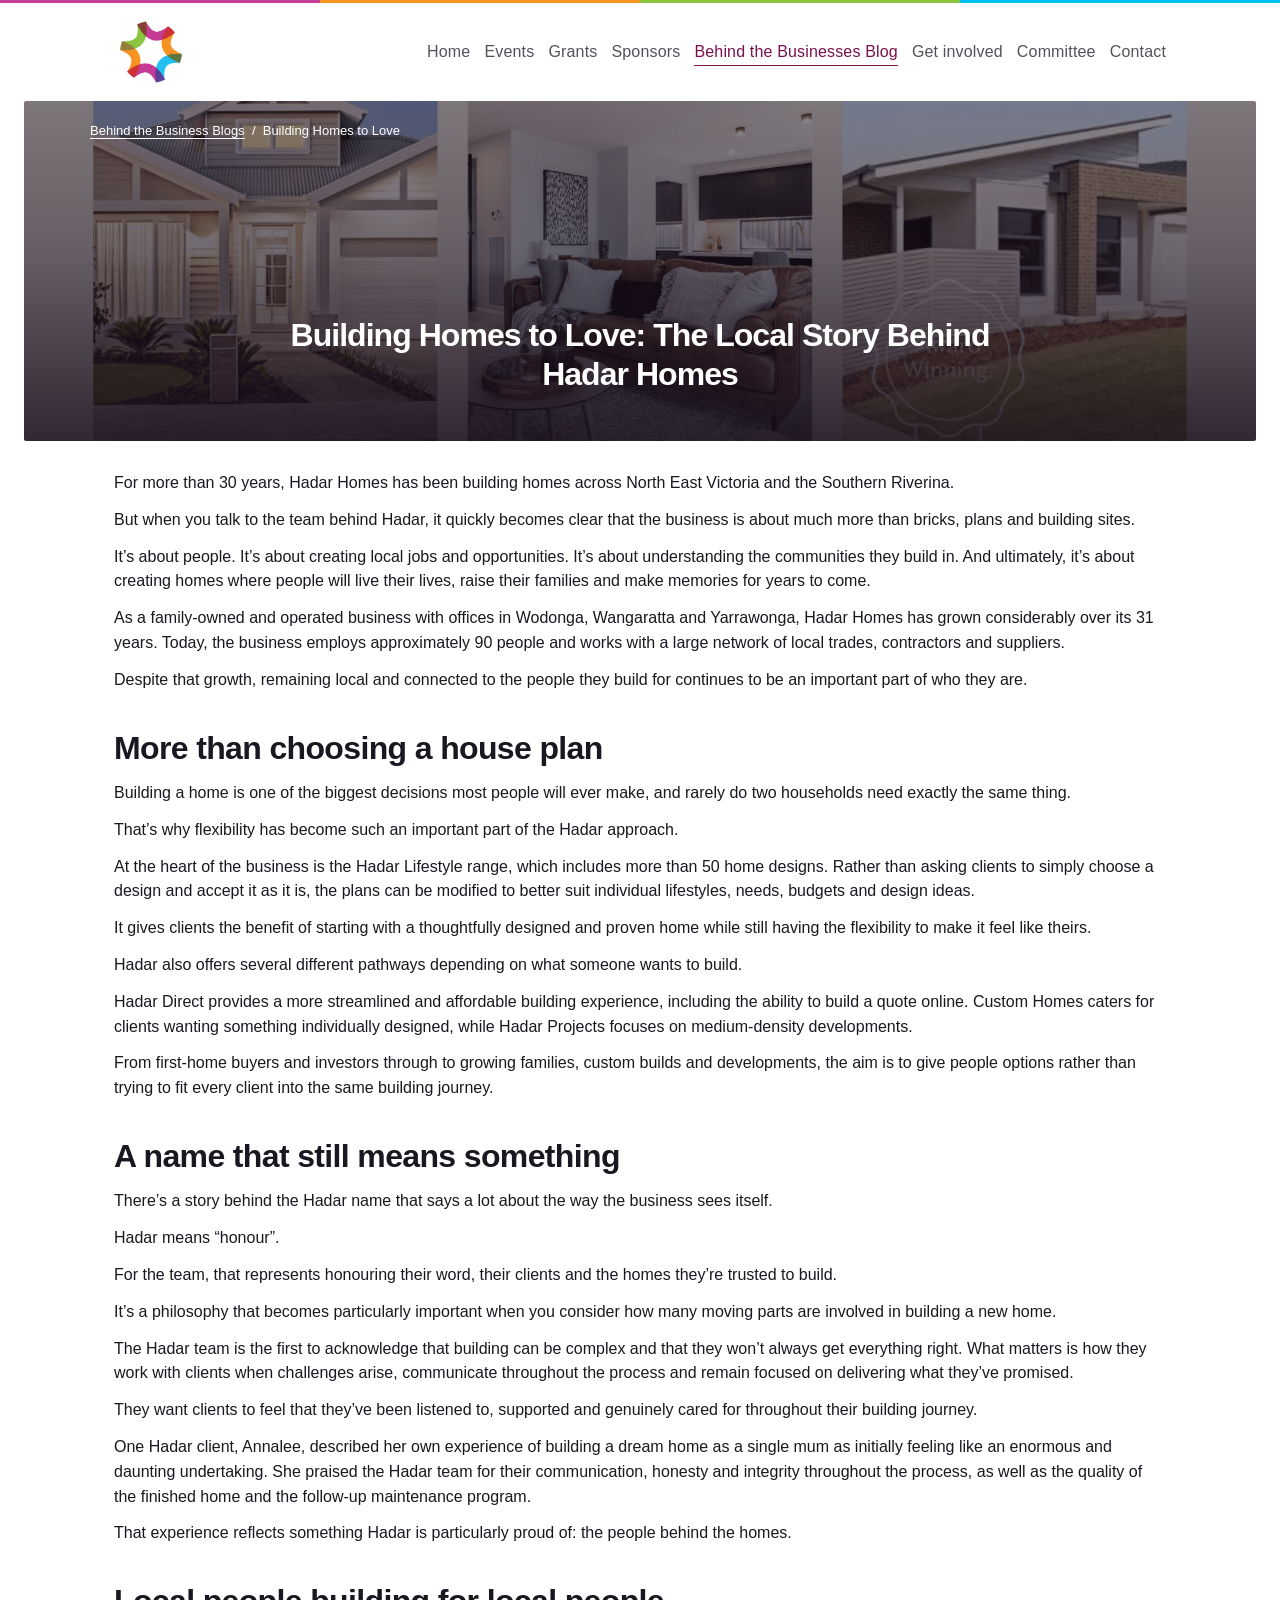
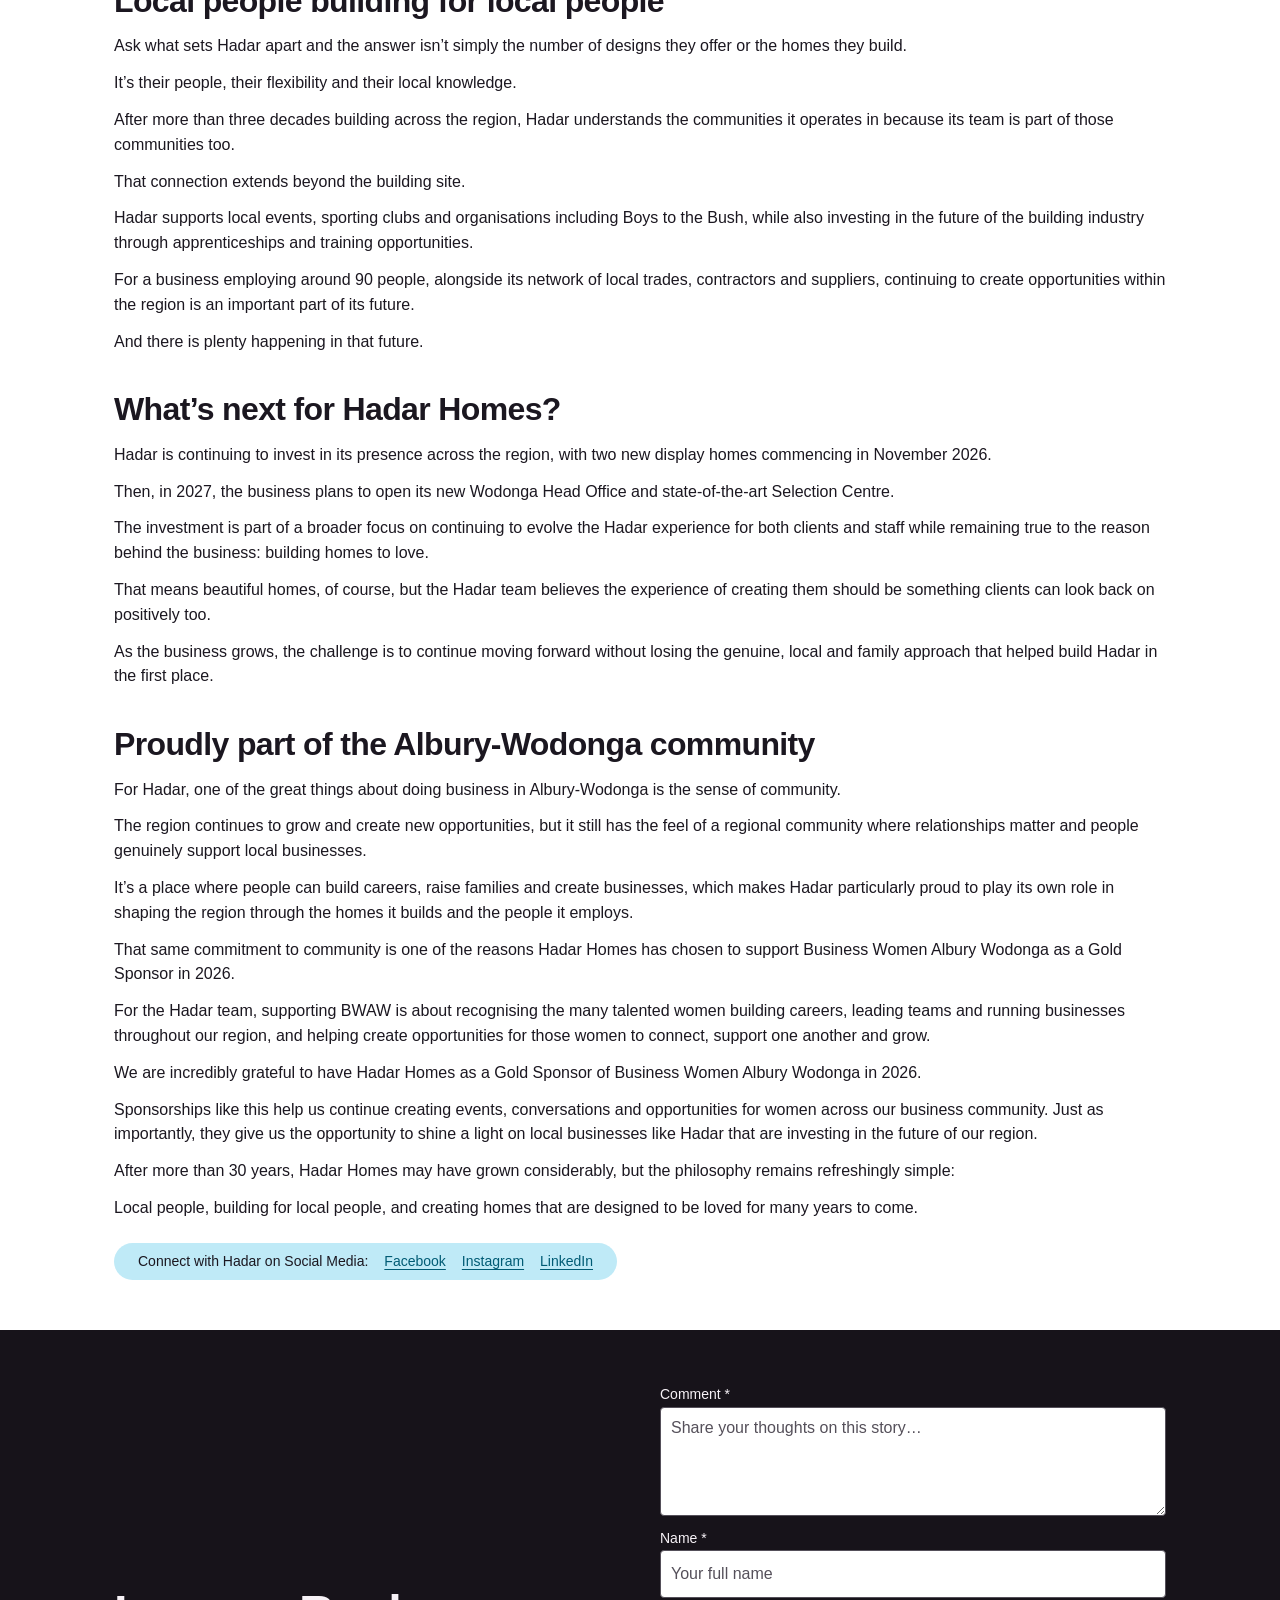
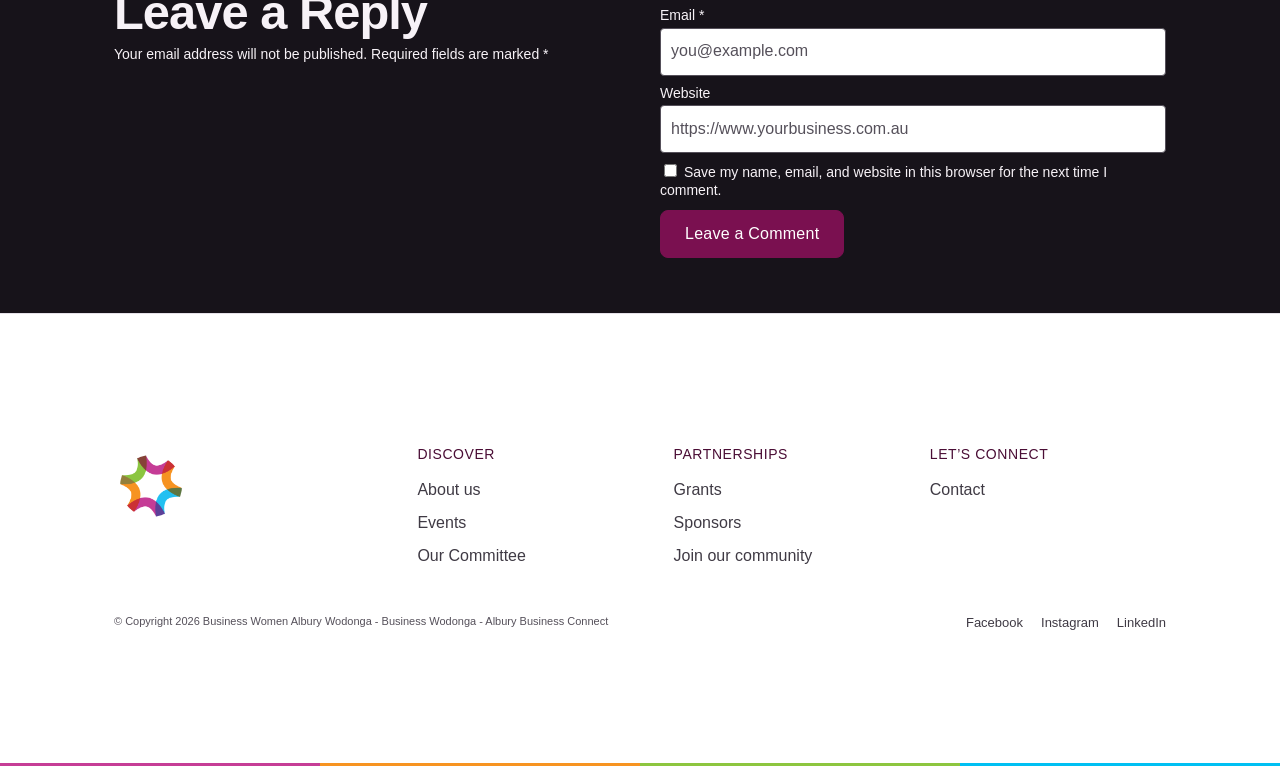
==== commit 3c23e711: "Add files via upload" ====
--- a/blog-post.html
+++ b/blog-post.html
@@ -89,9 +89,9 @@
       </div>
     </header>
     <main id="m">
-      <div class="hero post-hero">
+      <div class="hero post-hero blog-photo post-hero-photo">
         <div class="post-breadcrumb">
-          <a href="blog.html">Behind the Business Blogs</a> &nbsp;/&nbsp; Building Home to Love
+          <a href="blog.html">Behind the Business Blogs</a> &nbsp;/&nbsp; Building Homes to Love
         </div>
         <h1 class="post-title">Building Homes to Love: The Local Story Behind Hadar Homes</h1>
       </div>
@@ -268,21 +268,76 @@
             years to come.
           </p>
         </div>
-        <span class="soc">Connect with Hadar on Social Media &nbsp; f ◎ in</span>
+        <span class="soc"
+          >Connect with Hadar on Social Media:<a
+            href="https://www.facebook.com/HadarHomes"
+            target="_blank"
+            rel="noopener noreferrer"
+            aria-label="Hadar Homes on Facebook (opens in a new tab)"
+            >Facebook</a
+          ><a
+            href="https://www.instagram.com/hadar_homes/"
+            target="_blank"
+            rel="noopener noreferrer"
+            aria-label="Hadar Homes on Instagram (opens in a new tab)"
+            >Instagram</a
+          ><a
+            href="https://www.linkedin.com/company/hadar-homes-to-love"
+            target="_blank"
+            rel="noopener noreferrer"
+            aria-label="Hadar Homes on LinkedIn (opens in a new tab)"
+            >LinkedIn</a
+          ></span
+        >
       </div>
       <section class="ct post-comments">
         <div class="w">
           <div>
             <h2>Leave a Reply</h2>
-            <small><b>Your email address will not be published. Required fields are marked</b></small>
+            <small><b>Your email address will not be published. Required fields are marked *</b></small>
           </div>
           <form data-demo-form>
             <div class="f">
-              <label>Comment</label><textarea rows="4" placeholder="you@example.com"></textarea>
-            </div>
-            <div class="f"><label>Name</label><input placeholder="you@example.com" /></div>
-            <div class="f"><label>Email</label><input placeholder="you@example.com" /></div>
-            <div class="f"><label>Website</label><input placeholder="you@example.com" /></div>
+              <label for="reply-comment">Comment *</label
+              ><textarea
+                id="reply-comment"
+                name="comment"
+                rows="4"
+                placeholder="Share your thoughts on this story…"
+                required=""
+              ></textarea>
+            </div>
+            <div class="f">
+              <label for="reply-name">Name *</label
+              ><input
+                id="reply-name"
+                name="name"
+                autocomplete="name"
+                placeholder="Your full name"
+                required=""
+              />
+            </div>
+            <div class="f">
+              <label for="reply-email">Email *</label
+              ><input
+                id="reply-email"
+                name="email"
+                type="email"
+                autocomplete="email"
+                placeholder="you@example.com"
+                required=""
+              />
+            </div>
+            <div class="f">
+              <label for="reply-website">Website</label
+              ><input
+                id="reply-website"
+                name="website"
+                type="url"
+                autocomplete="url"
+                placeholder="https://www.yourbusiness.com.au"
+              />
+            </div>
             <div class="f">
               <label class="remember-label"
                 ><input class="remember-check" type="checkbox" /> Save my name, email, and website in this
@@ -324,7 +379,27 @@
             <span
               >© Copyright 2026 Business Women Albury Wodonga - Business Wodonga - Albury Business
               Connect</span
-            ><span>f &nbsp; ◎ &nbsp; in</span>
+            ><span class="social-links"
+              ><a
+                href="https://www.facebook.com/BusinessWomenAW"
+                target="_blank"
+                rel="noopener noreferrer"
+                aria-label="Facebook (opens in a new tab)"
+                >Facebook</a
+              ><a
+                href="https://www.instagram.com/businesswomenaw"
+                target="_blank"
+                rel="noopener noreferrer"
+                aria-label="Instagram (opens in a new tab)"
+                >Instagram</a
+              ><a
+                href="https://au.linkedin.com/company/business-women-albury-wodonga"
+                target="_blank"
+                rel="noopener noreferrer"
+                aria-label="LinkedIn (opens in a new tab)"
+                >LinkedIn</a
+              ></span
+            >
           </div>
         </div>
       </footer>
--- a/css/styles.css
+++ b/css/styles.css
@@ -5989,3 +5989,244 @@
   object-position: top;
   background: #747474;
 }
+
+/* More events panel: content centred, close button on its top-right corner */
+.nx {
+  align-items: center;
+  padding: 40px 24px;
+}
+
+.nxw {
+  position: relative;
+  padding-top: 56px;
+}
+
+.nx .x {
+  top: 0;
+  right: 0;
+}
+
+/* 2025 grant winners: same design as the finalists, text on the left and image on the right */
+#m #gw .gp.grant-winner {
+  grid-template-columns: 1fr 1fr;
+  grid-template-rows: none;
+  gap: 56px;
+  align-items: center;
+  padding: 10px 24px;
+  border-radius: 0;
+  background: transparent !important;
+  color: var(--tx) !important;
+}
+
+#m #gw .gx {
+  color: var(--tx) !important;
+}
+
+#m #gw .gx h2.gl {
+  color: var(--ac) !important;
+  font-size: 12px !important;
+  line-height: 1.4 !important;
+  letter-spacing: 3px !important;
+  margin-bottom: 8px;
+}
+
+#m #gw .gx h3 {
+  color: var(--ac) !important;
+  font-size: var(--type-h3) !important;
+  line-height: var(--leading-h3) !important;
+  margin: 0 0 16px;
+}
+
+#m #gw .gx p {
+  color: var(--tx) !important;
+  font-size: var(--type-body) !important;
+  line-height: var(--leading-body) !important;
+}
+
+#m #gw .gimg {
+  height: auto;
+  aspect-ratio: 4/3;
+}
+
+@media (max-width: 800px) {
+  #m #gw .gp.grant-winner {
+    grid-template-columns: 1fr;
+    gap: 14px;
+    align-content: center;
+  }
+
+  #m #gw .gimg {
+    order: -1;
+    aspect-ratio: 16/9;
+  }
+
+  #m #gw .gx h3 {
+    margin-bottom: 8px;
+  }
+}
+
+/* Brand colour line above the header and below the footer, in the original bright colours */
+.bar {
+  background: linear-gradient(90deg, #c63d96 25%, #f79421 25% 50%, #8dc63f 50% 75%, #00c0f3 75%) !important;
+}
+
+/* Grants hero: highlighted phrase in brand orange */
+#m .gh2 .gi h2 .or {
+  color: #f79421 !important;
+}
+
+/* Sponsors page: highlighted phrases match the "Sponsors 2026" heading colour */
+#m .sponsor-story .sg .gn,
+#m .sponsor-story .sg .pk,
+#m .sponsor-story .sg .or {
+  color: #005b74 !important;
+}
+
+/* Join forms: four choices in a 2 x 2 grid (one column on small phones) */
+@media (min-width: 521px) {
+  #m .join-choice-grid {
+    grid-template-columns: repeat(2, minmax(0, 1fr));
+  }
+}
+
+/* Sponsors page: each logo links to the sponsor's website */
+.sponsor-link {
+  display: flex;
+  align-items: center;
+  justify-content: center;
+  width: 100%;
+  height: 100%;
+  border-radius: 8px;
+  transition: transform 0.2s ease;
+}
+
+.sponsor-link:hover {
+  transform: translateY(-3px);
+}
+
+.sponsor-link:focus-visible {
+  outline: 3px solid #005b74;
+  outline-offset: 4px;
+}
+/* Join forms: mailing list opt-in */
+#m .join-form .mailing-option {
+  display: flex;
+  align-items: center;
+  gap: 10px;
+  margin: 0 0 4px;
+  cursor: pointer;
+}
+
+#m .join-form .mailing-option input {
+  width: 20px;
+  height: 20px;
+  min-height: 0;
+  margin: 0;
+  padding: 0;
+  flex: none;
+  accent-color: #7a1050;
+  cursor: pointer;
+}
+
+#m .join-form .mailing-caption {
+  margin: 0 0 0 30px !important;
+  font-size: 14px !important;
+  line-height: 1.5 !important;
+  color: #5c5662;
+}
+
+/* Footer social media links */
+.cp .social-links {
+  display: flex;
+  flex-wrap: wrap;
+  gap: 8px 18px;
+}
+
+.cp .social-links a {
+  color: #4a454f;
+  font-size: 13px;
+  font-weight: 500;
+  text-decoration: underline;
+  text-decoration-color: transparent;
+  text-underline-offset: 3px;
+  transition:
+    color 0.2s ease,
+    text-decoration-color 0.2s ease;
+}
+
+.cp .social-links a:hover,
+.cp .social-links a:focus-visible {
+  color: #7a1050;
+  text-decoration-color: currentColor;
+}
+/* Blog: photo backgrounds for the featured story and the post header */
+#m .hero.blog-photo {
+  background:
+    linear-gradient(
+      180deg,
+      rgba(24, 14, 28, 0.5) 0%,
+      rgba(24, 14, 28, 0.62) 45%,
+      rgba(24, 14, 28, 0.88) 100%
+    ),
+    var(--hero-image) center/cover no-repeat !important;
+}
+
+#m .hero.blog-photo::after {
+  display: none;
+}
+
+/* Blog post header: breadcrumb at the top, title centred */
+#m .hero.post-hero {
+  position: relative;
+  min-height: 340px;
+  flex-direction: column;
+  justify-content: space-between;
+  align-items: center;
+  gap: 24px;
+  padding: 20px 24px 48px;
+}
+
+#m .post-hero .post-breadcrumb {
+  width: 100%;
+  max-width: 1100px;
+  font-size: 13px;
+  text-align: left;
+}
+
+#m .post-hero .post-breadcrumb a {
+  text-decoration: underline;
+  text-underline-offset: 3px;
+}
+
+#m .post-hero .post-title,
+#m .post h2 {
+  font-size: 32px !important;
+  line-height: 1.2 !important;
+}
+
+#m .post-hero .post-title {
+  max-width: 760px;
+  margin: auto 0 0;
+  text-align: center;
+}
+
+/* Blog post: Hadar social links */
+#m .post .soc {
+  display: inline-flex;
+  flex-wrap: wrap;
+  align-items: center;
+  gap: 6px 16px;
+  font-size: 14px;
+}
+
+#m .post .soc a {
+  font-weight: 500;
+  color: #005b74;
+  text-decoration: underline;
+  text-underline-offset: 3px;
+}
+
+#m .post .soc a:hover,
+#m .post .soc a:focus-visible {
+  color: #7a1050;
+}
--- a/css/pages/blog-post.css
+++ b/css/pages/blog-post.css
@@ -1,14 +1,7 @@
 /* Building Homes to Love: The Local Story Behind Hadar Homes page — layout specific to this page. Shared styles live in css/styles.css. */
 
-#m .post-hero {
-  min-height: 210px;
-}
-
-#m .post-breadcrumb {
-  width: 100%;
-  text-align: left;
-  font-size: 11px;
-  align-self: flex-start;
+#m .post-hero-photo {
+  --hero-image: url("../assets/hadar-30-years.png");
 }
 
 #m .post-body {
@@ -26,11 +19,3 @@
 #m .remember-check {
   width: auto;
 }
-
-#m .post-title {
-  position: absolute;
-  margin: 0;
-  align-self: center;
-  max-width: 600px;
-  font-size: clamp(24px, 3.5vw, 32px);
-}
